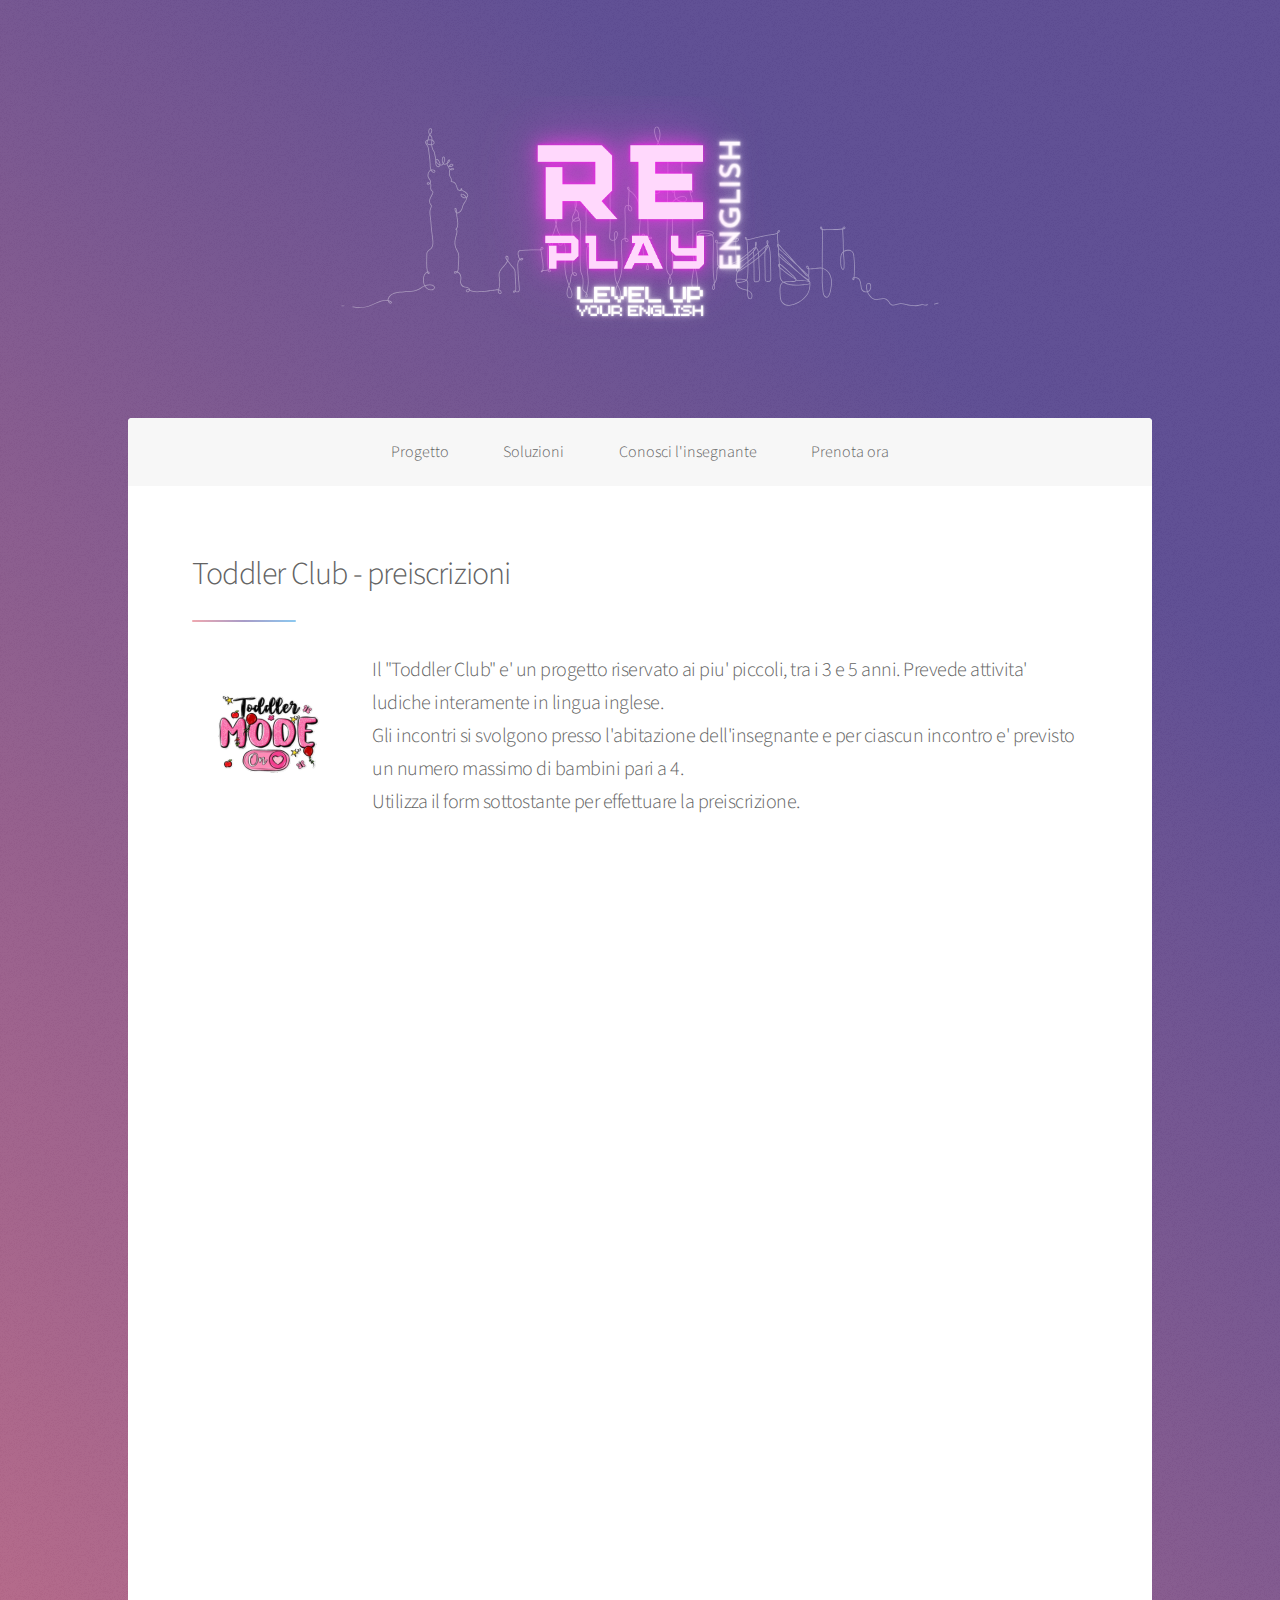
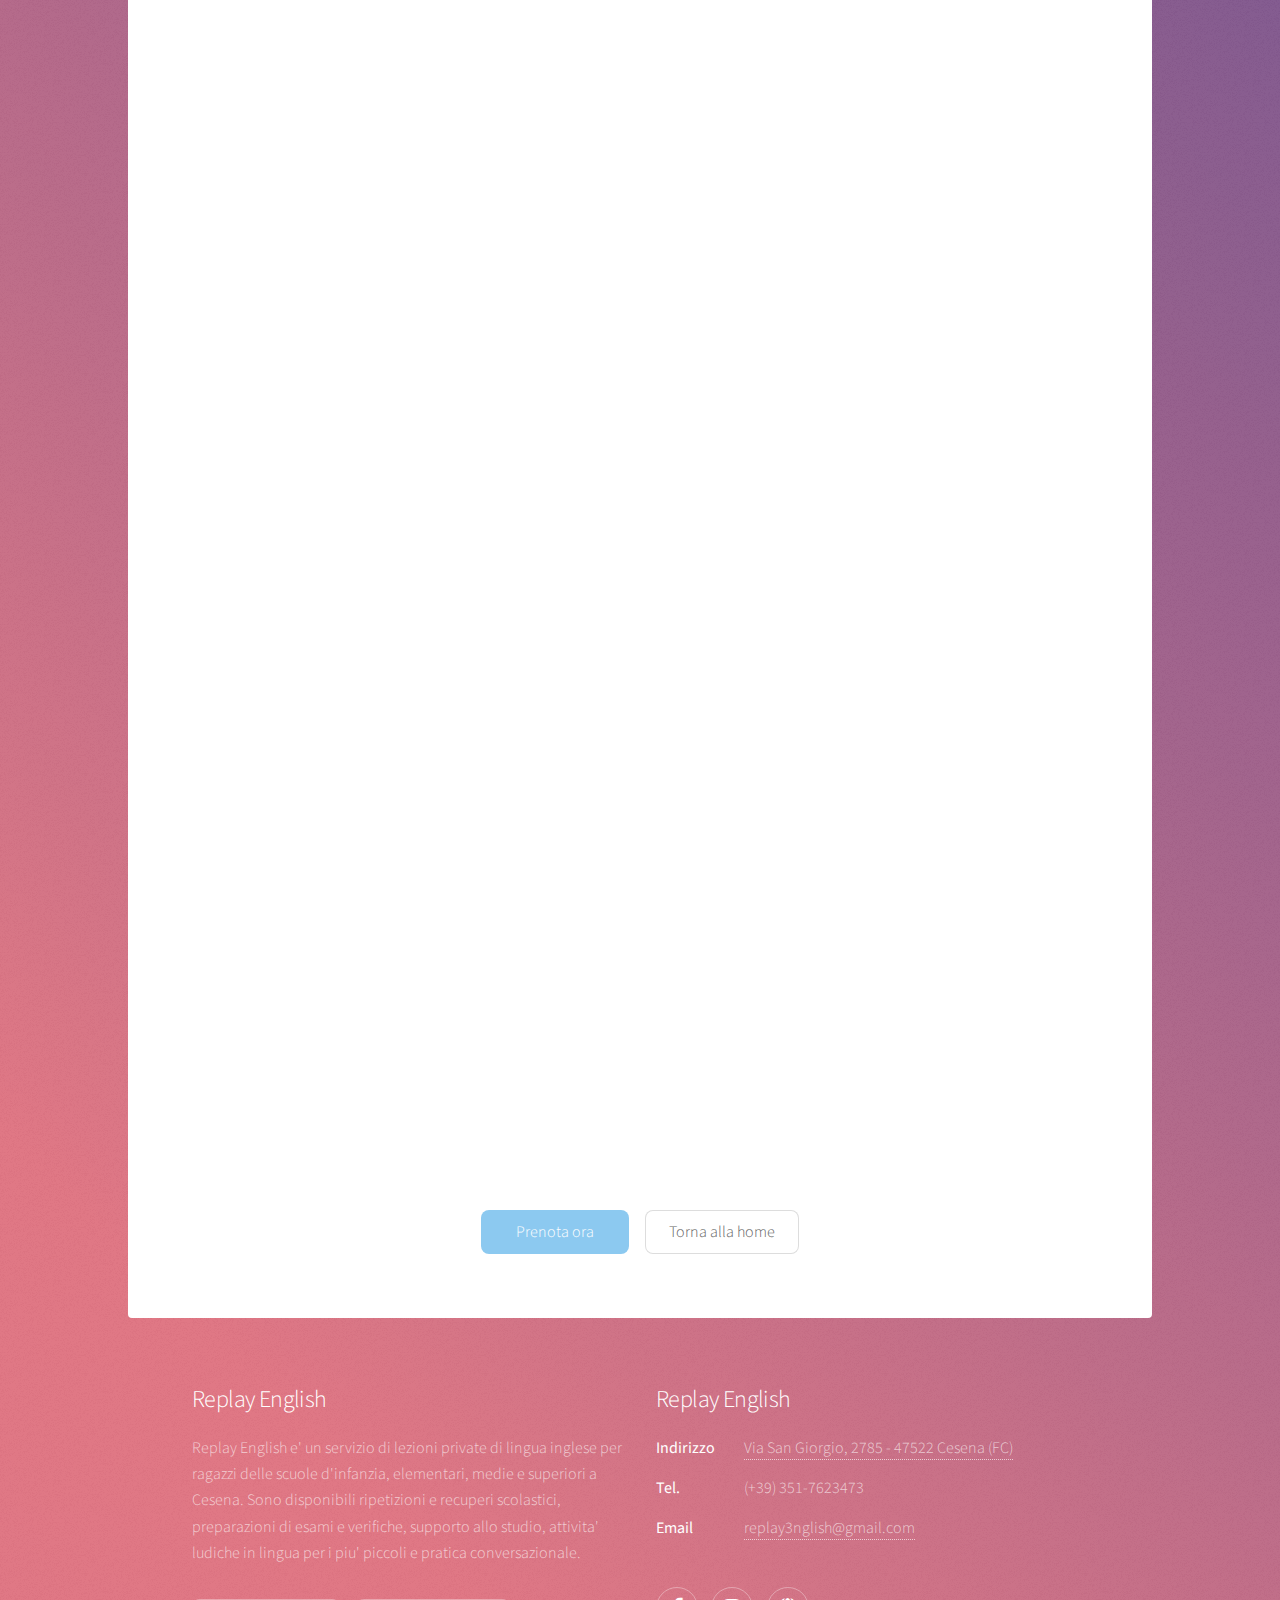
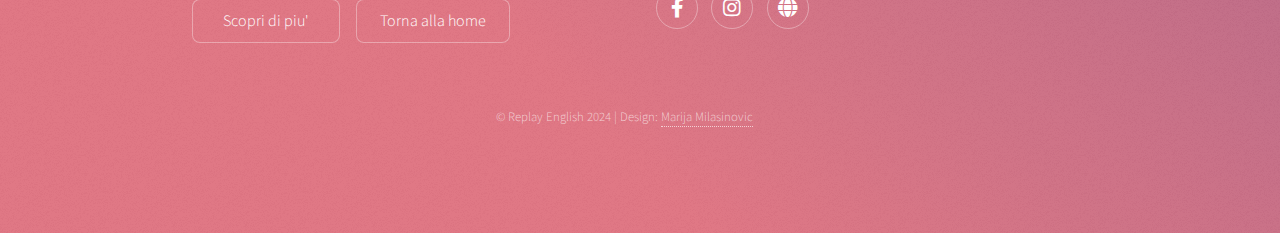
==== preiscrizionitoddler.html @ ccfefd9b "Create preiscrizionitoddler.html" ====
<!DOCTYPE HTML>
<html>
	<head>
		<title>ReplayEnglish - Preiscrizioni Toddler</title>
		<meta charset="utf-8" />
		<meta name="viewport" content="width=device-width, initial-scale=1, user-scalable=no" />
		<link rel="stylesheet" href="assets/css/main.css" />
		<noscript><link rel="stylesheet" href="assets/css/noscript.css" /></noscript>
	</head>
	<body class="is-preload">

		<!-- Wrapper -->
			<div id="wrapper">

				<!-- Header -->
				<header id="header" class="alt">
					<span class="logo"><a href="https://replayenglish.github.io/"><img src="images/logo.svg" alt="" /></a></span>
				</header>

				<!-- Nav -->
				<nav id="nav">
					<ul>
						<li><a href="index.html#home">Progetto</a></li>
						<li><a href="index.html#soluzioni">Soluzioni</a></li>
						<li><a href="index.html#informazioni">Conosci l'insegnante</a></li>
						<li><a href="index.html#prenotazioni">Prenota ora</a></li>
					</ul>
				</nav>

				<!-- Main -->
					<div id="main">

						<!-- Content -->
							<section id="content" class="main">
								<header class="major">
									<h2>Toddler Club - preiscrizioni</h2>
									<p>
										<span class="image left"><img src="images/toddler.png"></span>
										Il "Toddler Club" e' un progetto riservato ai piu' piccoli, tra i 3 e 5 anni. Prevede attivita' ludiche interamente in lingua inglese.<br>
										Gli incontri si svolgono presso l'abitazione dell'insegnante e per ciascun incontro e' previsto un numero massimo di bambini pari a 4.<br>
										Utilizza il form sottostante per effettuare la preiscrizione.
									</p>
									
									
									
									<iframe data-tally-src="https://tally.so/embed/waDD1q?alignLeft=1&hideTitle=1&transparentBackground=1&dynamicHeight=1" loading="lazy" width="100%" height="1894" frameborder="0" marginheight="0" marginwidth="0" title="Profilo studente"></iframe><script>var d=document,w="https://tally.so/widgets/embed.js",v=function(){"undefined"!=typeof Tally?Tally.loadEmbeds():d.querySelectorAll("iframe[data-tally-src]:not([src])").forEach((function(e){e.src=e.dataset.tallySrc}))};if("undefined"!=typeof Tally)v();else if(d.querySelector('script[src="'+w+'"]')==null){var s=d.createElement("script");s.src=w,s.onload=v,s.onerror=v,d.body.appendChild(s);}</script>
								</header>
								<footer class="major">
									<ul class="actions special">
									
										<li><a href="index.html#prenotazioni.html" class="button primary">Prenota ora</a></li>
										<li><a href="index.html#home" class="button">Torna alla home</a></li>
									</ul>
								</footer>	
							</section>

					</div>

				<!-- Footer -->
				<footer id="footer">
					<section>
						<h2>Replay English</h2>
						<p>Replay English e' un servizio di lezioni private di lingua inglese per ragazzi delle scuole d'infanzia, elementari, medie e superiori a Cesena.
								Sono disponibili ripetizioni e recuperi scolastici, preparazioni di esami e verifiche, supporto allo studio, attivita' ludiche in lingua per i piu' piccoli e pratica conversazionale.
							</p>
						<ul class="actions">
							<li><a href="index.html#home" class="button">Scopri di piu'</a></li>
							<li><a href="index.html#home" class="button">Torna alla home</a></li>
						</ul>
					</section>
					<section>
						<h2>Replay English</h2>
						<dl class="alt">
							<dt>Indirizzo</dt>
							<dd><a href="https://www.google.it/maps/place/Via+S.+Giorgio,+2785,+47522+San+Giorgio+FC/@44.1940428,12.2752603,17z/data=!3m1!4b1!4m6!3m5!1s0x132cb073330c1fb7:0xeb77a3c7a02a68ee!8m2!3d44.194039!4d12.2778352!16s%2Fg%2F11c5m42v3g?entry=ttu&g_ep=EgoyMDI0MTAwMi4xIKXMDSoASAFQAw%3D%3D"  target="_blank">Via San Giorgio, 2785 - 47522 Cesena (FC)</a></dd>
							<dt>Tel.</dt>
							<dd>(+39) 351-7623473</dd>
							<dt>Email</dt>
							<dd><a href="mailto:replay3nglish@gmail.com">replay3nglish@gmail.com</a></dd>
						</dl>
						<ul class="icons">
							<li><a href="https://www.facebook.com/replay3nglish/" class="icon brands fa-facebook-f alt" target="_blank"><span class="label">Facebook</span></a></li>
							<li><a href="https://www.instagram.com/replay3nglish/" class="icon brands fa-instagram alt" target="_blank"><span class="label">Instagram</span></a></li>
							<li><a href="https://replayenglish.github.io/" class="icon solid fa-globe alt"><span class="label" target="_blank">Website</span></a></li>
						</ul>
					</section>
					<p class="copyright">&copy; Replay English 2024 | Design: <a href="https://github.com/mmilasi" target="_blank">Marija Milasinovic</a></p>
				</footer>
			</div>

		<!-- Scripts -->
			<script src="assets/js/jquery.min.js"></script>
			<script src="assets/js/jquery.scrollex.min.js"></script>
			<script src="assets/js/jquery.scrolly.min.js"></script>
			<script src="assets/js/browser.min.js"></script>
			<script src="assets/js/breakpoints.min.js"></script>
			<script src="assets/js/util.js"></script>
			<script src="assets/js/main.js"></script>

	</body>
</html>
---- assets/css/main.css ----
@import url(fontawesome-all.min.css);
@import 'https://fonts.googleapis.com/css?family=Source+Sans+Pro:300,400';

html, body, div, span, applet, object,
iframe, h1, h2, h3, h4, h5, h6, p, blockquote,
pre, a, abbr, acronym, address, big, cite,
code, del, dfn, em, img, ins, kbd, q, s, samp,
small, strike, strong, sub, sup, tt, var, b,
u, i, center, dl, dt, dd, ol, ul, li, fieldset,
form, label, legend, table, caption, tbody,
tfoot, thead, tr, th, td, article, aside,
canvas, details, embed, figure, figcaption,
footer, header, hgroup, menu, nav, output, ruby,
section, summary, time, mark, audio, video {
	margin: 0;
	padding: 0;
	border: 0;
	font-size: 100%;
	font: inherit;
	vertical-align: baseline;}

article, aside, details, figcaption, figure,
footer, header, hgroup, menu, nav, section {
	display: block;}

body {
	line-height: 1;
}

ol, ul {
	list-style: none;
}

blockquote, q {
	quotes: none;
}

	blockquote:before, blockquote:after, q:before, q:after {
		content: '';
		content: none;
	}

table {
	border-collapse: collapse;
	border-spacing: 0;
}

body {
	-webkit-text-size-adjust: none;
}

mark {
	background-color: transparent;
	color: inherit;
}

input::-moz-focus-inner {
	border: 0;
	padding: 0;
}

input, select, textarea {
	-moz-appearance: none;
	-webkit-appearance: none;
	-ms-appearance: none;
	appearance: none;
}

/* Basic */

	@-ms-viewport {
		width: device-width;
	}

	body {
		-ms-overflow-style: scrollbar;
	}

	@media screen and (max-width: 480px) {

		html, body {
			min-width: 320px;
		}

	}

	html {
		box-sizing: border-box;
	}

	*, *:before, *:after {
		box-sizing: inherit;
	}

	body {
		background-color: #935d8c;
		background-image: url("images/overlay.png"), -moz-linear-gradient(45deg, #e37682 15%, #5f4d93 85%);
		background-image: url("images/overlay.png"), -webkit-linear-gradient(45deg, #e37682 15%, #5f4d93 85%);
		background-image: url("images/overlay.png"), -ms-linear-gradient(45deg, #e37682 15%, #5f4d93 85%);
		background-image: url("images/overlay.png"), linear-gradient(45deg, #e37682 15%, #5f4d93 85%);
	}

		body.is-preload *, body.is-preload *:before, body.is-preload *:after {
			-moz-animation: none !important;
			-webkit-animation: none !important;
			-ms-animation: none !important;
			animation: none !important;
			-moz-transition: none !important;
			-webkit-transition: none !important;
			-ms-transition: none !important;
			transition: none !important;
		}

/* Type */

	body {
		background-color: #935d8c;
		color: rgba(255, 255, 255, 0.65);
	}

	body, input, select, textarea {
		font-family: "Source Sans Pro", Helvetica, sans-serif;
		font-size: 17pt;
		font-weight: 300;
		line-height: 1.65;
	}

		@media screen and (max-width: 1680px) {

			body, input, select, textarea {
				font-size: 14pt;
			}

		}

		@media screen and (max-width: 1280px) {

			body, input, select, textarea {
				font-size: 12pt;
			}

		}

		@media screen and (max-width: 360px) {

			body, input, select, textarea {
				font-size: 11pt;
			}

		}

	a {
		-moz-transition: color 0.2s ease, border-bottom 0.2s ease;
		-webkit-transition: color 0.2s ease, border-bottom 0.2s ease;
		-ms-transition: color 0.2s ease, border-bottom 0.2s ease;
		transition: color 0.2s ease, border-bottom 0.2s ease;
		text-decoration: none;
		border-bottom: dotted 1px;
		color: inherit;
	}

		a:hover {
			border-bottom-color: transparent;
		}

	strong, b {
		font-weight: 400;
	}

	em, i {
		font-style: italic;
	}

	p {
		margin: 0 0 2em 0;
	}

		p.content {
			-moz-columns: 20em 2;
			-webkit-columns: 20em 2;
			-ms-columns: 20em 2;
			columns: 20em 2;
			-moz-column-gap: 2em;
			-webkit-column-gap: 2em;
			-ms-column-gap: 2em;
			column-gap: 2em;
			text-align: justify;
		}

	h1, h2, h3, h4, h5, h6 {
		font-weight: 300;
		line-height: 1.5;
		margin: 0 0 0.7em 0;
		letter-spacing: -0.025em;
	}

		h1 a, h2 a, h3 a, h4 a, h5 a, h6 a {
			color: inherit;
			text-decoration: none;
		}

	h1 {
		font-size: 2.5em;
		line-height: 1.2;
	}

	h2 {
		font-size: 1.5em;
	}

	h3 {
		font-size: 1.25em;
	}

	h4 {
		font-size: 1.1em;
	}

	h5 {
		font-size: 0.9em;
	}

	h6 {
		font-size: 0.7em;
	}

	@media screen and (max-width: 736px) {

		h1 {
			font-size: 2em;
		}

	}

	sub {
		font-size: 0.8em;
		position: relative;
		top: 0.5em;
	}

	sup {
		font-size: 0.8em;
		position: relative;
		top: -0.5em;
	}

	blockquote {
		border-left: solid 4px;
		font-style: italic;
		margin: 0 0 2em 0;
		padding: 0.5em 0 0.5em 2em;
	}

	code {
		border-radius: 8px;
		border: solid 1px;
		font-family: "Courier New", monospace;
		font-size: 0.9em;
		margin: 0 0.25em;
		padding: 0.25em 0.65em;
	}

	pre {
		-webkit-overflow-scrolling: touch;
		font-family: "Courier New", monospace;
		font-size: 0.9em;
		margin: 0 0 2em 0;
	}

		pre code {
			display: block;
			line-height: 1.75;
			padding: 1em 1.5em;
			overflow-x: auto;
		}

	hr {
		border: 0;
		border-bottom: solid 1px;
		margin: 2em 0;
	}

		hr.major {
			margin: 3em 0;
		}

	.align-left {
		text-align: left;
	}

	.align-center {
		text-align: center;
	}

	.align-right {
		text-align: right;
	}

	input, select, textarea {
		color: #ffffff;
	}

	a:hover {
		color: #ffffff;
	}

	strong, b {
		color: #ffffff;
	}

	h1, h2, h3, h4, h5, h6 {
		color: #ffffff;
	}

	blockquote {
		border-left-color: rgba(255, 255, 255, 0.35);
	}

	code {
		background: rgba(255, 255, 255, 0.075);
		border-color: rgba(255, 255, 255, 0.35);
	}

	hr {
		border-bottom-color: rgba(255, 255, 255, 0.35);
	}

/* Row */

	.row {
		display: flex;
		flex-wrap: wrap;
		box-sizing: border-box;
		align-items: stretch;
	}

		.row > * {
			box-sizing: border-box;
		}

		.row.gtr-uniform > * > :last-child {
			margin-bottom: 0;
		}

		.row.aln-left {
			justify-content: flex-start;
		}

		.row.aln-center {
			justify-content: center;
		}

		.row.aln-right {
			justify-content: flex-end;
		}

		.row.aln-top {
			align-items: flex-start;
		}

		.row.aln-middle {
			align-items: center;
		}

		.row.aln-bottom {
			align-items: flex-end;
		}

		.row > .imp {
			order: -1;
		}

		.row > .col-1 {
			width: 8.33333%;
		}

		.row > .off-1 {
			margin-left: 8.33333%;
		}

		.row > .col-2 {
			width: 16.66667%;
		}

		.row > .off-2 {
			margin-left: 16.66667%;
		}

		.row > .col-3 {
			width: 25%;
		}

		.row > .off-3 {
			margin-left: 25%;
		}

		.row > .col-4 {
			width: 33.33333%;
		}

		.row > .off-4 {
			margin-left: 33.33333%;
		}

		.row > .col-5 {
			width: 41.66667%;
		}

		.row > .off-5 {
			margin-left: 41.66667%;
		}

		.row > .col-6 {
			width: 50%;
		}

		.row > .off-6 {
			margin-left: 50%;
		}

		.row > .col-7 {
			width: 58.33333%;
		}

		.row > .off-7 {
			margin-left: 58.33333%;
		}

		.row > .col-8 {
			width: 66.66667%;
		}

		.row > .off-8 {
			margin-left: 66.66667%;
		}

		.row > .col-9 {
			width: 75%;
		}

		.row > .off-9 {
			margin-left: 75%;
		}

		.row > .col-10 {
			width: 83.33333%;
		}

		.row > .off-10 {
			margin-left: 83.33333%;
		}

		.row > .col-11 {
			width: 91.66667%;
		}

		.row > .off-11 {
			margin-left: 91.66667%;
		}

		.row > .col-12 {
			width: 100%;
		}

		.row > .off-12 {
			margin-left: 100%;
		}

		.row.gtr-0 {
			margin-top: 0;
			margin-left: 0em;
		}

			.row.gtr-0 > * {
				padding: 0 0 0 0em;
			}

			.row.gtr-0.gtr-uniform {
				margin-top: 0em;
			}

				.row.gtr-0.gtr-uniform > * {
					padding-top: 0em;
				}

		.row.gtr-25 {
			margin-top: 0;
			margin-left: -0.375em;
		}

			.row.gtr-25 > * {
				padding: 0 0 0 0.375em;
			}

			.row.gtr-25.gtr-uniform {
				margin-top: -0.375em;
			}

				.row.gtr-25.gtr-uniform > * {
					padding-top: 0.375em;
				}

		.row.gtr-50 {
			margin-top: 0;
			margin-left: -0.75em;
		}

			.row.gtr-50 > * {
				padding: 0 0 0 0.75em;
			}

			.row.gtr-50.gtr-uniform {
				margin-top: -0.75em;
			}

				.row.gtr-50.gtr-uniform > * {
					padding-top: 0.75em;
				}

		.row {
			margin-top: 0;
			margin-left: -1.5em;
		}

			.row > * {
				padding: 0 0 0 1.5em;
			}

			.row.gtr-uniform {
				margin-top: -1.5em;
			}

				.row.gtr-uniform > * {
					padding-top: 1.5em;
				}

		.row.gtr-150 {
			margin-top: 0;
			margin-left: -2.25em;
		}

			.row.gtr-150 > * {
				padding: 0 0 0 2.25em;
			}

			.row.gtr-150.gtr-uniform {
				margin-top: -2.25em;
			}

				.row.gtr-150.gtr-uniform > * {
					padding-top: 2.25em;
				}

		.row.gtr-200 {
			margin-top: 0;
			margin-left: -3em;
		}

			.row.gtr-200 > * {
				padding: 0 0 0 3em;
			}

			.row.gtr-200.gtr-uniform {
				margin-top: -3em;
			}

				.row.gtr-200.gtr-uniform > * {
					padding-top: 3em;
				}

		@media screen and (max-width: 1680px) {

			.row {
				display: flex;
				flex-wrap: wrap;
				box-sizing: border-box;
				align-items: stretch;
			}

				.row > * {
					box-sizing: border-box;
				}

				.row.gtr-uniform > * > :last-child {
					margin-bottom: 0;
				}

				.row.aln-left {
					justify-content: flex-start;
				}

				.row.aln-center {
					justify-content: center;
				}

				.row.aln-right {
					justify-content: flex-end;
				}

				.row.aln-top {
					align-items: flex-start;
				}

				.row.aln-middle {
					align-items: center;
				}

				.row.aln-bottom {
					align-items: flex-end;
				}

				.row > .imp-xlarge {
					order: -1;
				}

				.row > .col-1-xlarge {
					width: 8.33333%;
				}

				.row > .off-1-xlarge {
					margin-left: 8.33333%;
				}

				.row > .col-2-xlarge {
					width: 16.66667%;
				}

				.row > .off-2-xlarge {
					margin-left: 16.66667%;
				}

				.row > .col-3-xlarge {
					width: 25%;
				}

				.row > .off-3-xlarge {
					margin-left: 25%;
				}

				.row > .col-4-xlarge {
					width: 33.33333%;
				}

				.row > .off-4-xlarge {
					margin-left: 33.33333%;
				}

				.row > .col-5-xlarge {
					width: 41.66667%;
				}

				.row > .off-5-xlarge {
					margin-left: 41.66667%;
				}

				.row > .col-6-xlarge {
					width: 50%;
				}

				.row > .off-6-xlarge {
					margin-left: 50%;
				}

				.row > .col-7-xlarge {
					width: 58.33333%;
				}

				.row > .off-7-xlarge {
					margin-left: 58.33333%;
				}

				.row > .col-8-xlarge {
					width: 66.66667%;
				}

				.row > .off-8-xlarge {
					margin-left: 66.66667%;
				}

				.row > .col-9-xlarge {
					width: 75%;
				}

				.row > .off-9-xlarge {
					margin-left: 75%;
				}

				.row > .col-10-xlarge {
					width: 83.33333%;
				}

				.row > .off-10-xlarge {
					margin-left: 83.33333%;
				}

				.row > .col-11-xlarge {
					width: 91.66667%;
				}

				.row > .off-11-xlarge {
					margin-left: 91.66667%;
				}

				.row > .col-12-xlarge {
					width: 100%;
				}

				.row > .off-12-xlarge {
					margin-left: 100%;
				}

				.row.gtr-0 {
					margin-top: 0;
					margin-left: 0em;
				}

					.row.gtr-0 > * {
						padding: 0 0 0 0em;
					}

					.row.gtr-0.gtr-uniform {
						margin-top: 0em;
					}

						.row.gtr-0.gtr-uniform > * {
							padding-top: 0em;
						}

				.row.gtr-25 {
					margin-top: 0;
					margin-left: -0.375em;
				}

					.row.gtr-25 > * {
						padding: 0 0 0 0.375em;
					}

					.row.gtr-25.gtr-uniform {
						margin-top: -0.375em;
					}

						.row.gtr-25.gtr-uniform > * {
							padding-top: 0.375em;
						}

				.row.gtr-50 {
					margin-top: 0;
					margin-left: -0.75em;
				}

					.row.gtr-50 > * {
						padding: 0 0 0 0.75em;
					}

					.row.gtr-50.gtr-uniform {
						margin-top: -0.75em;
					}

						.row.gtr-50.gtr-uniform > * {
							padding-top: 0.75em;
						}

				.row {
					margin-top: 0;
					margin-left: -1.5em;
				}

					.row > * {
						padding: 0 0 0 1.5em;
					}

					.row.gtr-uniform {
						margin-top: -1.5em;
					}

						.row.gtr-uniform > * {
							padding-top: 1.5em;
						}

				.row.gtr-150 {
					margin-top: 0;
					margin-left: -2.25em;
				}

					.row.gtr-150 > * {
						padding: 0 0 0 2.25em;
					}

					.row.gtr-150.gtr-uniform {
						margin-top: -2.25em;
					}

						.row.gtr-150.gtr-uniform > * {
							padding-top: 2.25em;
						}

				.row.gtr-200 {
					margin-top: 0;
					margin-left: -3em;
				}

					.row.gtr-200 > * {
						padding: 0 0 0 3em;
					}

					.row.gtr-200.gtr-uniform {
						margin-top: -3em;
					}

						.row.gtr-200.gtr-uniform > * {
							padding-top: 3em;
						}

		}

		@media screen and (max-width: 1280px) {

			.row {
				display: flex;
				flex-wrap: wrap;
				box-sizing: border-box;
				align-items: stretch;
			}

				.row > * {
					box-sizing: border-box;
				}

				.row.gtr-uniform > * > :last-child {
					margin-bottom: 0;
				}

				.row.aln-left {
					justify-content: flex-start;
				}

				.row.aln-center {
					justify-content: center;
				}

				.row.aln-right {
					justify-content: flex-end;
				}

				.row.aln-top {
					align-items: flex-start;
				}

				.row.aln-middle {
					align-items: center;
				}

				.row.aln-bottom {
					align-items: flex-end;
				}

				.row > .imp-large {
					order: -1;
				}

				.row > .col-1-large {
					width: 8.33333%;
				}

				.row > .off-1-large {
					margin-left: 8.33333%;
				}

				.row > .col-2-large {
					width: 16.66667%;
				}

				.row > .off-2-large {
					margin-left: 16.66667%;
				}

				.row > .col-3-large {
					width: 25%;
				}

				.row > .off-3-large {
					margin-left: 25%;
				}

				.row > .col-4-large {
					width: 33.33333%;
				}

				.row > .off-4-large {
					margin-left: 33.33333%;
				}

				.row > .col-5-large {
					width: 41.66667%;
				}

				.row > .off-5-large {
					margin-left: 41.66667%;
				}

				.row > .col-6-large {
					width: 50%;
				}

				.row > .off-6-large {
					margin-left: 50%;
				}

				.row > .col-7-large {
					width: 58.33333%;
				}

				.row > .off-7-large {
					margin-left: 58.33333%;
				}

				.row > .col-8-large {
					width: 66.66667%;
				}

				.row > .off-8-large {
					margin-left: 66.66667%;
				}

				.row > .col-9-large {
					width: 75%;
				}

				.row > .off-9-large {
					margin-left: 75%;
				}

				.row > .col-10-large {
					width: 83.33333%;
				}

				.row > .off-10-large {
					margin-left: 83.33333%;
				}

				.row > .col-11-large {
					width: 91.66667%;
				}

				.row > .off-11-large {
					margin-left: 91.66667%;
				}

				.row > .col-12-large {
					width: 100%;
				}

				.row > .off-12-large {
					margin-left: 100%;
				}

				.row.gtr-0 {
					margin-top: 0;
					margin-left: 0em;
				}

					.row.gtr-0 > * {
						padding: 0 0 0 0em;
					}

					.row.gtr-0.gtr-uniform {
						margin-top: 0em;
					}

						.row.gtr-0.gtr-uniform > * {
							padding-top: 0em;
						}

				.row.gtr-25 {
					margin-top: 0;
					margin-left: -0.375em;
				}

					.row.gtr-25 > * {
						padding: 0 0 0 0.375em;
					}

					.row.gtr-25.gtr-uniform {
						margin-top: -0.375em;
					}

						.row.gtr-25.gtr-uniform > * {
							padding-top: 0.375em;
						}

				.row.gtr-50 {
					margin-top: 0;
					margin-left: -0.75em;
				}

					.row.gtr-50 > * {
						padding: 0 0 0 0.75em;
					}

					.row.gtr-50.gtr-uniform {
						margin-top: -0.75em;
					}

						.row.gtr-50.gtr-uniform > * {
							padding-top: 0.75em;
						}

				.row {
					margin-top: 0;
					margin-left: -1.5em;
				}

					.row > * {
						padding: 0 0 0 1.5em;
					}

					.row.gtr-uniform {
						margin-top: -1.5em;
					}

						.row.gtr-uniform > * {
							padding-top: 1.5em;
						}

				.row.gtr-150 {
					margin-top: 0;
					margin-left: -2.25em;
				}

					.row.gtr-150 > * {
						padding: 0 0 0 2.25em;
					}

					.row.gtr-150.gtr-uniform {
						margin-top: -2.25em;
					}

						.row.gtr-150.gtr-uniform > * {
							padding-top: 2.25em;
						}

				.row.gtr-200 {
					margin-top: 0;
					margin-left: -3em;
				}

					.row.gtr-200 > * {
						padding: 0 0 0 3em;
					}

					.row.gtr-200.gtr-uniform {
						margin-top: -3em;
					}

						.row.gtr-200.gtr-uniform > * {
							padding-top: 3em;
						}

		}

		@media screen and (max-width: 980px) {

			.row {
				display: flex;
				flex-wrap: wrap;
				box-sizing: border-box;
				align-items: stretch;
			}

				.row > * {
					box-sizing: border-box;
				}

				.row.gtr-uniform > * > :last-child {
					margin-bottom: 0;
				}

				.row.aln-left {
					justify-content: flex-start;
				}

				.row.aln-center {
					justify-content: center;
				}

				.row.aln-right {
					justify-content: flex-end;
				}

				.row.aln-top {
					align-items: flex-start;
				}

				.row.aln-middle {
					align-items: center;
				}

				.row.aln-bottom {
					align-items: flex-end;
				}

				.row > .imp-medium {
					order: -1;
				}

				.row > .col-1-medium {
					width: 8.33333%;
				}

				.row > .off-1-medium {
					margin-left: 8.33333%;
				}

				.row > .col-2-medium {
					width: 16.66667%;
				}

				.row > .off-2-medium {
					margin-left: 16.66667%;
				}

				.row > .col-3-medium {
					width: 25%;
				}

				.row > .off-3-medium {
					margin-left: 25%;
				}

				.row > .col-4-medium {
					width: 33.33333%;
				}

				.row > .off-4-medium {
					margin-left: 33.33333%;
				}

				.row > .col-5-medium {
					width: 41.66667%;
				}

				.row > .off-5-medium {
					margin-left: 41.66667%;
				}

				.row > .col-6-medium {
					width: 50%;
				}

				.row > .off-6-medium {
					margin-left: 50%;
				}

				.row > .col-7-medium {
					width: 58.33333%;
				}

				.row > .off-7-medium {
					margin-left: 58.33333%;
				}

				.row > .col-8-medium {
					width: 66.66667%;
				}

				.row > .off-8-medium {
					margin-left: 66.66667%;
				}

				.row > .col-9-medium {
					width: 75%;
				}

				.row > .off-9-medium {
					margin-left: 75%;
				}

				.row > .col-10-medium {
					width: 83.33333%;
				}

				.row > .off-10-medium {
					margin-left: 83.33333%;
				}

				.row > .col-11-medium {
					width: 91.66667%;
				}

				.row > .off-11-medium {
					margin-left: 91.66667%;
				}

				.row > .col-12-medium {
					width: 100%;
				}

				.row > .off-12-medium {
					margin-left: 100%;
				}

				.row.gtr-0 {
					margin-top: 0;
					margin-left: 0em;
				}

					.row.gtr-0 > * {
						padding: 0 0 0 0em;
					}

					.row.gtr-0.gtr-uniform {
						margin-top: 0em;
					}

						.row.gtr-0.gtr-uniform > * {
							padding-top: 0em;
						}

				.row.gtr-25 {
					margin-top: 0;
					margin-left: -0.375em;
				}

					.row.gtr-25 > * {
						padding: 0 0 0 0.375em;
					}

					.row.gtr-25.gtr-uniform {
						margin-top: -0.375em;
					}

						.row.gtr-25.gtr-uniform > * {
							padding-top: 0.375em;
						}

				.row.gtr-50 {
					margin-top: 0;
					margin-left: -0.75em;
				}

					.row.gtr-50 > * {
						padding: 0 0 0 0.75em;
					}

					.row.gtr-50.gtr-uniform {
						margin-top: -0.75em;
					}

						.row.gtr-50.gtr-uniform > * {
							padding-top: 0.75em;
						}

				.row {
					margin-top: 0;
					margin-left: -1.5em;
				}

					.row > * {
						padding: 0 0 0 1.5em;
					}

					.row.gtr-uniform {
						margin-top: -1.5em;
					}

						.row.gtr-uniform > * {
							padding-top: 1.5em;
						}

				.row.gtr-150 {
					margin-top: 0;
					margin-left: -2.25em;
				}

					.row.gtr-150 > * {
						padding: 0 0 0 2.25em;
					}

					.row.gtr-150.gtr-uniform {
						margin-top: -2.25em;
					}

						.row.gtr-150.gtr-uniform > * {
							padding-top: 2.25em;
						}

				.row.gtr-200 {
					margin-top: 0;
					margin-left: -3em;
				}

					.row.gtr-200 > * {
						padding: 0 0 0 3em;
					}

					.row.gtr-200.gtr-uniform {
						margin-top: -3em;
					}

						.row.gtr-200.gtr-uniform > * {
							padding-top: 3em;
						}

		}

		@media screen and (max-width: 736px) {

			.row {
				display: flex;
				flex-wrap: wrap;
				box-sizing: border-box;
				align-items: stretch;
			}

				.row > * {
					box-sizing: border-box;
				}

				.row.gtr-uniform > * > :last-child {
					margin-bottom: 0;
				}

				.row.aln-left {
					justify-content: flex-start;
				}

				.row.aln-center {
					justify-content: center;
				}

				.row.aln-right {
					justify-content: flex-end;
				}

				.row.aln-top {
					align-items: flex-start;
				}

				.row.aln-middle {
					align-items: center;
				}

				.row.aln-bottom {
					align-items: flex-end;
				}

				.row > .imp-small {
					order: -1;
				}

				.row > .col-1-small {
					width: 8.33333%;
				}

				.row > .off-1-small {
					margin-left: 8.33333%;
				}

				.row > .col-2-small {
					width: 16.66667%;
				}

				.row > .off-2-small {
					margin-left: 16.66667%;
				}

				.row > .col-3-small {
					width: 25%;
				}

				.row > .off-3-small {
					margin-left: 25%;
				}

				.row > .col-4-small {
					width: 33.33333%;
				}

				.row > .off-4-small {
					margin-left: 33.33333%;
				}

				.row > .col-5-small {
					width: 41.66667%;
				}

				.row > .off-5-small {
					margin-left: 41.66667%;
				}

				.row > .col-6-small {
					width: 50%;
				}

				.row > .off-6-small {
					margin-left: 50%;
				}

				.row > .col-7-small {
					width: 58.33333%;
				}

				.row > .off-7-small {
					margin-left: 58.33333%;
				}

				.row > .col-8-small {
					width: 66.66667%;
				}

				.row > .off-8-small {
					margin-left: 66.66667%;
				}

				.row > .col-9-small {
					width: 75%;
				}

				.row > .off-9-small {
					margin-left: 75%;
				}

				.row > .col-10-small {
					width: 83.33333%;
				}

				.row > .off-10-small {
					margin-left: 83.33333%;
				}

				.row > .col-11-small {
					width: 91.66667%;
				}

				.row > .off-11-small {
					margin-left: 91.66667%;
				}

				.row > .col-12-small {
					width: 100%;
				}

				.row > .off-12-small {
					margin-left: 100%;
				}

				.row.gtr-0 {
					margin-top: 0;
					margin-left: 0em;
				}

					.row.gtr-0 > * {
						padding: 0 0 0 0em;
					}

					.row.gtr-0.gtr-uniform {
						margin-top: 0em;
					}

						.row.gtr-0.gtr-uniform > * {
							padding-top: 0em;
						}

				.row.gtr-25 {
					margin-top: 0;
					margin-left: -0.25em;
				}

					.row.gtr-25 > * {
						padding: 0 0 0 0.25em;
					}

					.row.gtr-25.gtr-uniform {
						margin-top: -0.25em;
					}

						.row.gtr-25.gtr-uniform > * {
							padding-top: 0.25em;
						}

				.row.gtr-50 {
					margin-top: 0;
					margin-left: -0.5em;
				}

					.row.gtr-50 > * {
						padding: 0 0 0 0.5em;
					}

					.row.gtr-50.gtr-uniform {
						margin-top: -0.5em;
					}

						.row.gtr-50.gtr-uniform > * {
							padding-top: 0.5em;
						}

				.row {
					margin-top: 0;
					margin-left: -1em;
				}

					.row > * {
						padding: 0 0 0 1em;
					}

					.row.gtr-uniform {
						margin-top: -1em;
					}

						.row.gtr-uniform > * {
							padding-top: 1em;
						}

				.row.gtr-150 {
					margin-top: 0;
					margin-left: -1.5em;
				}

					.row.gtr-150 > * {
						padding: 0 0 0 1.5em;
					}

					.row.gtr-150.gtr-uniform {
						margin-top: -1.5em;
					}

						.row.gtr-150.gtr-uniform > * {
							padding-top: 1.5em;
						}

				.row.gtr-200 {
					margin-top: 0;
					margin-left: -2em;
				}

					.row.gtr-200 > * {
						padding: 0 0 0 2em;
					}

					.row.gtr-200.gtr-uniform {
						margin-top: -2em;
					}

						.row.gtr-200.gtr-uniform > * {
							padding-top: 2em;
						}

		}

		@media screen and (max-width: 480px) {

			.row {
				display: flex;
				flex-wrap: wrap;
				box-sizing: border-box;
				align-items: stretch;
			}

				.row > * {
					box-sizing: border-box;
				}

				.row.gtr-uniform > * > :last-child {
					margin-bottom: 0;
				}

				.row.aln-left {
					justify-content: flex-start;
				}

				.row.aln-center {
					justify-content: center;
				}

				.row.aln-right {
					justify-content: flex-end;
				}

				.row.aln-top {
					align-items: flex-start;
				}

				.row.aln-middle {
					align-items: center;
				}

				.row.aln-bottom {
					align-items: flex-end;
				}

				.row > .imp-xsmall {
					order: -1;
				}

				.row > .col-1-xsmall {
					width: 8.33333%;
				}

				.row > .off-1-xsmall {
					margin-left: 8.33333%;
				}

				.row > .col-2-xsmall {
					width: 16.66667%;
				}

				.row > .off-2-xsmall {
					margin-left: 16.66667%;
				}

				.row > .col-3-xsmall {
					width: 25%;
				}

				.row > .off-3-xsmall {
					margin-left: 25%;
				}

				.row > .col-4-xsmall {
					width: 33.33333%;
				}

				.row > .off-4-xsmall {
					margin-left: 33.33333%;
				}

				.row > .col-5-xsmall {
					width: 41.66667%;
				}

				.row > .off-5-xsmall {
					margin-left: 41.66667%;
				}

				.row > .col-6-xsmall {
					width: 50%;
				}

				.row > .off-6-xsmall {
					margin-left: 50%;
				}

				.row > .col-7-xsmall {
					width: 58.33333%;
				}

				.row > .off-7-xsmall {
					margin-left: 58.33333%;
				}

				.row > .col-8-xsmall {
					width: 66.66667%;
				}

				.row > .off-8-xsmall {
					margin-left: 66.66667%;
				}

				.row > .col-9-xsmall {
					width: 75%;
				}

				.row > .off-9-xsmall {
					margin-left: 75%;
				}

				.row > .col-10-xsmall {
					width: 83.33333%;
				}

				.row > .off-10-xsmall {
					margin-left: 83.33333%;
				}

				.row > .col-11-xsmall {
					width: 91.66667%;
				}

				.row > .off-11-xsmall {
					margin-left: 91.66667%;
				}

				.row > .col-12-xsmall {
					width: 100%;
				}

				.row > .off-12-xsmall {
					margin-left: 100%;
				}

				.row.gtr-0 {
					margin-top: 0;
					margin-left: 0em;
				}

					.row.gtr-0 > * {
						padding: 0 0 0 0em;
					}

					.row.gtr-0.gtr-uniform {
						margin-top: 0em;
					}

						.row.gtr-0.gtr-uniform > * {
							padding-top: 0em;
						}

				.row.gtr-25 {
					margin-top: 0;
					margin-left: -0.3125em;
				}

					.row.gtr-25 > * {
						padding: 0 0 0 0.3125em;
					}

					.row.gtr-25.gtr-uniform {
						margin-top: -0.3125em;
					}

						.row.gtr-25.gtr-uniform > * {
							padding-top: 0.3125em;
						}

				.row.gtr-50 {
					margin-top: 0;
					margin-left: -0.625em;
				}

					.row.gtr-50 > * {
						padding: 0 0 0 0.625em;
					}

					.row.gtr-50.gtr-uniform {
						margin-top: -0.625em;
					}

						.row.gtr-50.gtr-uniform > * {
							padding-top: 0.625em;
						}

				.row {
					margin-top: 0;
					margin-left: -1.25em;
				}

					.row > * {
						padding: 0 0 0 1.25em;
					}

					.row.gtr-uniform {
						margin-top: -1.25em;
					}

						.row.gtr-uniform > * {
							padding-top: 1.25em;
						}

				.row.gtr-150 {
					margin-top: 0;
					margin-left: -1.875em;
				}

					.row.gtr-150 > * {
						padding: 0 0 0 1.875em;
					}

					.row.gtr-150.gtr-uniform {
						margin-top: -1.875em;
					}

						.row.gtr-150.gtr-uniform > * {
							padding-top: 1.875em;
						}

				.row.gtr-200 {
					margin-top: 0;
					margin-left: -2.5em;
				}

					.row.gtr-200 > * {
						padding: 0 0 0 2.5em;
					}

					.row.gtr-200.gtr-uniform {
						margin-top: -2.5em;
					}

						.row.gtr-200.gtr-uniform > * {
							padding-top: 2.5em;
						}

		}

/* Box */

	.box {
		border-radius: 8px;
		border: solid;
		margin-bottom: 2em;
		padding: 1.5em;
	}

		.box > :last-child,
		.box > :last-child > :last-child,
		.box > :last-child > :last-child > :last-child {
			margin-bottom: 0;
		}

		.box.alt {
			border: 0;
			border-radius: 0;
			padding: 0;
		}

	.box {
		border-color: rgba(255, 255, 255, 0.35);
	}

/* Button */

	input[type="submit"],
	input[type="reset"],
	input[type="button"],
	button,
	.button {
		-moz-appearance: none;
		-webkit-appearance: none;
		-ms-appearance: none;
		appearance: none;
		-moz-transition: background-color 0.2s ease-in-out, color 0.2s ease-in-out;
		-webkit-transition: background-color 0.2s ease-in-out, color 0.2s ease-in-out;
		-ms-transition: background-color 0.2s ease-in-out, color 0.2s ease-in-out;
		transition: background-color 0.2s ease-in-out, color 0.2s ease-in-out;
		border-radius: 8px;
		border: 0;
		cursor: pointer;
		display: inline-block;
		font-weight: 300;
		height: 2.75em;
		line-height: 2.75em;
		min-width: 9.25em;
		padding: 0 1.5em;
		text-align: center;
		text-decoration: none;
		white-space: nowrap;
	}

		input[type="submit"].icon,
		input[type="reset"].icon,
		input[type="button"].icon,
		button.icon,
		.button.icon {
			padding-left: 1.35em;
		}

			input[type="submit"].icon:before,
			input[type="reset"].icon:before,
			input[type="button"].icon:before,
			button.icon:before,
			.button.icon:before {
				margin-right: 0.5em;
			}

		input[type="submit"].fit,
		input[type="reset"].fit,
		input[type="button"].fit,
		button.fit,
		.button.fit {
			width: 100%;
		}

		input[type="submit"].small,
		input[type="reset"].small,
		input[type="button"].small,
		button.small,
		.button.small {
			font-size: 0.8em;
		}

		input[type="submit"].large,
		input[type="reset"].large,
		input[type="button"].large,
		button.large,
		.button.large {
			font-size: 1.35em;
		}

		input[type="submit"].disabled, input[type="submit"]:disabled,
		input[type="reset"].disabled,
		input[type="reset"]:disabled,
		input[type="button"].disabled,
		input[type="button"]:disabled,
		button.disabled,
		button:disabled,
		.button.disabled,
		.button:disabled {
			pointer-events: none;
			opacity: 0.25;
		}

		@media screen and (max-width: 736px) {

			input[type="submit"],
			input[type="reset"],
			input[type="button"],
			button,
			.button {
				min-width: 0;
			}

		}

	input[type="submit"],
	input[type="reset"],
	input[type="button"],
	button,
	.button {
		background-color: transparent;
		box-shadow: inset 0 0 0 1px rgba(255, 255, 255, 0.35);
		color: #ffffff !important;
	}

		input[type="submit"]:hover,
		input[type="reset"]:hover,
		input[type="button"]:hover,
		button:hover,
		.button:hover {
			background-color: rgba(255, 255, 255, 0.075);
		}

		input[type="submit"]:active,
		input[type="reset"]:active,
		input[type="button"]:active,
		button:active,
		.button:active {
			background-color: rgba(255, 255, 255, 0.2);
		}

		input[type="submit"].icon:before,
		input[type="reset"].icon:before,
		input[type="button"].icon:before,
		button.icon:before,
		.button.icon:before {
			color: rgba(255, 255, 255, 0.5);
		}

		input[type="submit"].primary,
		input[type="reset"].primary,
		input[type="button"].primary,
		button.primary,
		.button.primary {
			background-color: #8cc9f0;
			color: #ffffff !important;
			box-shadow: none;
		}

			input[type="submit"].primary:hover,
			input[type="reset"].primary:hover,
			input[type="button"].primary:hover,
			button.primary:hover,
			.button.primary:hover {
				background-color: #9acff2;
			}

			input[type="submit"].primary:active,
			input[type="reset"].primary:active,
			input[type="button"].primary:active,
			button.primary:active,
			.button.primary:active {
				background-color: #7ec3ee;
			}

			input[type="submit"].primary.icon:before,
			input[type="reset"].primary.icon:before,
			input[type="button"].primary.icon:before,
			button.primary.icon:before,
			.button.primary.icon:before {
				color: #ffffff !important;
			}

/* Form */

	form {
		margin: 0 0 2em 0;
	}

	label {
		display: block;
		font-size: 0.9em;
		font-weight: 400;
		margin: 0 0 1em 0;
	}

	input[type="text"],
	input[type="password"],
	input[type="email"],
	select,
	textarea {
		-moz-appearance: none;
		-webkit-appearance: none;
		-ms-appearance: none;
		appearance: none;
		border-radius: 8px;
		border: solid 1px;
		color: inherit;
		display: block;
		outline: 0;
		padding: 0 1em;
		text-decoration: none;
		width: 100%;
	}

		input[type="text"]:invalid,
		input[type="password"]:invalid,
		input[type="email"]:invalid,
		select:invalid,
		textarea:invalid {
			box-shadow: none;
		}

	select {
		background-size: 1.25rem;
		background-repeat: no-repeat;
		background-position: calc(100% - 1rem) center;
		height: 2.75em;
		padding-right: 2.75em;
		text-overflow: ellipsis;
	}

		select:focus::-ms-value {
			background-color: transparent;
		}

		select::-ms-expand {
			display: none;
		}

	input[type="text"],
	input[type="password"],
	input[type="email"],
	select {
		height: 2.75em;
	}

	textarea {
		padding: 0.75em 1em;
	}

	input[type="checkbox"],
	input[type="radio"] {
		-moz-appearance: none;
		-webkit-appearance: none;
		-ms-appearance: none;
		appearance: none;
		display: block;
		float: left;
		margin-right: -2em;
		opacity: 0;
		width: 1em;
		z-index: -1;
	}

		input[type="checkbox"] + label,
		input[type="radio"] + label {
			text-decoration: none;
			cursor: pointer;
			display: inline-block;
			font-size: 1em;
			font-weight: 300;
			padding-left: 2.4em;
			padding-right: 0.75em;
			position: relative;
		}

			input[type="checkbox"] + label:before,
			input[type="radio"] + label:before {
				-moz-osx-font-smoothing: grayscale;
				-webkit-font-smoothing: antialiased;
				display: inline-block;
				font-style: normal;
				font-variant: normal;
				text-rendering: auto;
				line-height: 1;
				text-transform: none !important;
				font-family: 'Font Awesome 5 Free';
				font-weight: 900;
			}

			input[type="checkbox"] + label:before,
			input[type="radio"] + label:before {
				border-radius: 8px;
				border: solid 1px;
				content: '';
				display: inline-block;
				font-size: 0.8em;
				height: 2.0625em;
				left: 0;
				line-height: 2.0625em;
				position: absolute;
				text-align: center;
				top: 0;
				width: 2.0625em;
			}

		input[type="checkbox"]:checked + label:before,
		input[type="radio"]:checked + label:before {
			content: '\f00c';
		}

	input[type="checkbox"] + label:before {
		border-radius: 8px;
	}

	input[type="radio"] + label:before {
		border-radius: 100%;
	}

	::-webkit-input-placeholder {
		opacity: 1.0;
	}

	:-moz-placeholder {
		opacity: 1.0;
	}

	::-moz-placeholder {
		opacity: 1.0;
	}

	:-ms-input-placeholder {
		opacity: 1.0;
	}

	label {
		color: #ffffff;
	}

	input[type="text"],
	input[type="password"],
	input[type="email"],
	select,
	textarea {
		background-color: rgba(255, 255, 255, 0.075);
		border-color: rgba(255, 255, 255, 0.35);
	}

		input[type="text"]:focus,
		input[type="password"]:focus,
		input[type="email"]:focus,
		select:focus,
		textarea:focus {
			border-color: #8cc9f0;
			box-shadow: 0 0 0 1px #8cc9f0;
		}

	select {
		background-image: url("data:image/svg+xml;charset=utf8,%3Csvg xmlns='http://www.w3.org/2000/svg' width='40' height='40' preserveAspectRatio='none' viewBox='0 0 40 40'%3E%3Cpath d='M9.4,12.3l10.4,10.4l10.4-10.4c0.2-0.2,0.5-0.4,0.9-0.4c0.3,0,0.6,0.1,0.9,0.4l3.3,3.3c0.2,0.2,0.4,0.5,0.4,0.9 c0,0.4-0.1,0.6-0.4,0.9L20.7,31.9c-0.2,0.2-0.5,0.4-0.9,0.4c-0.3,0-0.6-0.1-0.9-0.4L4.3,17.3c-0.2-0.2-0.4-0.5-0.4-0.9 c0-0.4,0.1-0.6,0.4-0.9l3.3-3.3c0.2-0.2,0.5-0.4,0.9-0.4S9.1,12.1,9.4,12.3z' fill='rgba(255, 255, 255, 0.35)' /%3E%3C/svg%3E");
	}

		select option {
			color: #ffffff;
			background: #935d8c;
		}

	input[type="checkbox"] + label,
	input[type="radio"] + label {
		color: rgba(255, 255, 255, 0.65);
	}

		input[type="checkbox"] + label:before,
		input[type="radio"] + label:before {
			background: rgba(255, 255, 255, 0.075);
			border-color: rgba(255, 255, 255, 0.35);
		}

	input[type="checkbox"]:checked + label:before,
	input[type="radio"]:checked + label:before {
		background-color: #ffffff;
		border-color: #ffffff;
		color: #935d8c;
	}

	input[type="checkbox"]:focus + label:before,
	input[type="radio"]:focus + label:before {
		border-color: #8cc9f0;
		box-shadow: 0 0 0 1px #8cc9f0;
	}

	::-webkit-input-placeholder {
		color: rgba(255, 255, 255, 0.5) !important;
	}

	:-moz-placeholder {
		color: rgba(255, 255, 255, 0.5) !important;
	}

	::-moz-placeholder {
		color: rgba(255, 255, 255, 0.5) !important;
	}

	:-ms-input-placeholder {
		color: rgba(255, 255, 255, 0.5) !important;
	}

	.formerize-placeholder {
		color: rgba(255, 255, 255, 0.5) !important;
	}

/* Icon */

	.icon {
		text-decoration: none;
		-moz-transition: background-color 0.2s ease-in-out, color 0.2s ease-in-out;
		-webkit-transition: background-color 0.2s ease-in-out, color 0.2s ease-in-out;
		-ms-transition: background-color 0.2s ease-in-out, color 0.2s ease-in-out;
		transition: background-color 0.2s ease-in-out, color 0.2s ease-in-out;
		border-bottom: none;
		position: relative;
	}

		.icon:before {
			-moz-osx-font-smoothing: grayscale;
			-webkit-font-smoothing: antialiased;
			display: inline-block;
			font-style: normal;
			font-variant: normal;
			text-rendering: auto;
			line-height: 1;
			text-transform: none !important;
			font-family: 'Font Awesome 5 Free';
			font-weight: 400;
		}

		.icon > .label {
			display: none;
		}

		.icon:before {
			line-height: solid;
		}

		.icon.solid:before {
			font-weight: 900;
		}

		.icon.brands:before {
			font-family: 'Font Awesome 5 Brands';
		}

		.icon.major {
			border: solid 1px;
			display: inline-block;
			border-radius: 100%;
			padding: 0.65em;
			margin: 0 0 2em 0;
			cursor: default;
		}

			.icon.major:before {
				display: inline-block;
				font-size: 6.25rem;
				width: 2.25em;
				height: 2.25em;
				line-height: 2.2em;
				border-radius: 100%;
				border: solid 1px;
				text-align: center;
			}

		.icon.alt {
			display: inline-block;
			border: solid 1px;
			border-radius: 100%;
		}

			.icon.alt:before {
				display: block;
				font-size: 1.25em;
				width: 2em;
				height: 2em;
				text-align: center;
				line-height: 2em;
			}

		.icon.style1 {
			color: #efa8b0;
		}

		.icon.style2 {
			color: #c79cc8;
		}

		.icon.style3 {
			color: #a89cc8;
		}

		.icon.style4 {
			color: #9bb2e1;
		}

		.icon.style5 {
			color: #8cc9f0;
		}

		@media screen and (max-width: 1680px) {

			.icon.major:before {
				font-size: 5.5rem;
			}

		}

		@media screen and (max-width: 1280px) {

			.icon.major:before {
				font-size: 4.75rem;
			}

		}

		@media screen and (max-width: 736px) {

			.icon.major {
				margin: 0 0 1.5em 0;
				padding: 0.35em;
			}

				.icon.major:before {
					font-size: 3.5rem;
				}

		}

	.icon.major {
		border-color: rgba(255, 255, 255, 0.35);
	}

		.icon.major:before {
			border-color: rgba(255, 255, 255, 0.35);
		}

	.icon.alt {
		border-color: rgba(255, 255, 255, 0.35);
		color: #ffffff;
	}

		.icon.alt:hover {
			background-color: rgba(255, 255, 255, 0.075);
		}

		.icon.alt:active {
			background-color: rgba(255, 255, 255, 0.2);
		}

/* Image */

	.image {
		border-radius: 8px;
		border: 0;
		display: inline-block;
		position: relative;
	}

		.image img {
			border-radius: 8px;
			display: block;
		}

		.image.left, .image.right {
			max-width: 40%;
		}

			.image.left img, .image.right img {
				width: 100%;
			}

		.image.left {
			float: left;
			margin: 0 1.5em 1em 0;
			top: 0.25em;
		}

		.image.right {
			float: right;
			margin: 0 0 1em 1.5em;
			top: 0.25em;
		}

		.image.fit {
			display: block;
			margin: 0 0 2em 0;
			width: 100%;
		}

			.image.fit img {
				width: 100%;
			}

		.image.main {
			display: block;
			margin: 0 0 3em 0;
			width: 100%;
		}

			.image.main img {
				width: 100%;
			}

/* List */

	ol {
		list-style: decimal;
		margin: 0 0 2em 0;
		padding-left: 1.25em;
	}

		ol li {
			padding-left: 0.25em;
		}

	ul {
		list-style: disc;
		margin: 0 0 2em 0;
		padding-left: 1em;
	}

		ul li {
			padding-left: 0.5em;
		}

		ul.alt {
			list-style: none;
			padding-left: 0;
		}

			ul.alt li {
				border-top: solid 1px;
				padding: 0.5em 0;
			}

				ul.alt li:first-child {
					border-top: 0;
					padding-top: 0;
				}

	dl {
		margin: 0 0 2em 0;
	}

		dl dt {
			display: block;
			font-weight: 400;
			margin: 0 0 1em 0;
		}

		dl dd {
			margin-left: 2em;
		}

		dl.alt dt {
			display: block;
			width: 3em;
			margin: 0;
			clear: left;
			float: left;
		}

		dl.alt dd {
			margin: 0 0 0.85em 5.5em;
		}

		dl.alt:after {
			content: '';
			display: block;
			clear: both;
		}

	ul.alt li {
		border-top-color: rgba(255, 255, 255, 0.35);
	}

	dl dt {
		color: #ffffff;
	}

/* Actions */

	ul.actions {
		display: -moz-flex;
		display: -webkit-flex;
		display: -ms-flex;
		display: flex;
		cursor: default;
		list-style: none;
		margin-left: -1em;
		padding-left: 0;
	}

		ul.actions li {
			padding: 0 0 0 1em;
			vertical-align: middle;
		}

		ul.actions.special {
			-moz-justify-content: center;
			-webkit-justify-content: center;
			-ms-justify-content: center;
			justify-content: center;
			width: 100%;
			margin-left: 0;
		}

			ul.actions.special li:first-child {
				padding-left: 0;
			}

		ul.actions.stacked {
			-moz-flex-direction: column;
			-webkit-flex-direction: column;
			-ms-flex-direction: column;
			flex-direction: column;
			margin-left: 0;
		}

			ul.actions.stacked li {
				padding: 1.3em 0 0 0;
			}

				ul.actions.stacked li:first-child {
					padding-top: 0;
				}

		ul.actions.fit {
			width: calc(100% + 1em);
		}

			ul.actions.fit li {
				-moz-flex-grow: 1;
				-webkit-flex-grow: 1;
				-ms-flex-grow: 1;
				flex-grow: 1;
				-moz-flex-shrink: 1;
				-webkit-flex-shrink: 1;
				-ms-flex-shrink: 1;
				flex-shrink: 1;
				width: 100%;
			}

				ul.actions.fit li > * {
					width: 100%;
				}

			ul.actions.fit.stacked {
				width: 100%;
			}

		@media screen and (max-width: 480px) {

			ul.actions:not(.fixed) {
				-moz-flex-direction: column;
				-webkit-flex-direction: column;
				-ms-flex-direction: column;
				flex-direction: column;
				margin-left: 0;
				width: 100% !important;
			}

				ul.actions:not(.fixed) li {
					-moz-flex-grow: 1;
					-webkit-flex-grow: 1;
					-ms-flex-grow: 1;
					flex-grow: 1;
					-moz-flex-shrink: 1;
					-webkit-flex-shrink: 1;
					-ms-flex-shrink: 1;
					flex-shrink: 1;
					padding: 1em 0 0 0;
					text-align: center;
					width: 100%;
				}

					ul.actions:not(.fixed) li > * {
						width: 100%;
					}

					ul.actions:not(.fixed) li:first-child {
						padding-top: 0;
					}

					ul.actions:not(.fixed) li input[type="submit"],
					ul.actions:not(.fixed) li input[type="reset"],
					ul.actions:not(.fixed) li input[type="button"],
					ul.actions:not(.fixed) li button,
					ul.actions:not(.fixed) li .button {
						width: 100%;
					}

						ul.actions:not(.fixed) li input[type="submit"].icon:before,
						ul.actions:not(.fixed) li input[type="reset"].icon:before,
						ul.actions:not(.fixed) li input[type="button"].icon:before,
						ul.actions:not(.fixed) li button.icon:before,
						ul.actions:not(.fixed) li .button.icon:before {
							margin-left: -0.5rem;
						}

		}

/* Icons */

	ul.icons {
		cursor: default;
		list-style: none;
		padding-left: 0;
	}

		ul.icons li {
			display: inline-block;
			padding: 0 0.65em 0 0;
		}

			ul.icons li:last-child {
				padding-right: 0 !important;
			}

/* Section/Article */

	section.special, article.special {
		text-align: center;
	}

	header.major {
		margin-bottom: 3em;
	}

		header.major h2 {
			font-size: 2em;
		}

			header.major h2:after {
				display: block;
				content: '';
				width: 3.25em;
				height: 2px;
				margin: 0.7em 0 1em 0;
				border-radius: 2px;
			}

				section.special header.major h2:after, article.special header.major h2:after {
					margin-left: auto;
					margin-right: auto;
				}

		header.major p {
			font-size: 1.25em;
			letter-spacing: -0.025em;
		}

		header.major.special {
			text-align: center;
		}

			header.major.special h2:after {
				margin-left: auto;
				margin-right: auto;
			}

	footer.major {
		margin-top: 3em;
	}

	@media screen and (max-width: 736px) {

		header.major {
			margin-bottom: 0;
		}

			header.major h2 {
				font-size: 1.5em;
			}

			header.major p {
				font-size: 1em;
				letter-spacing: 0;
			}

				header.major p br {
					display: none;
				}

		footer.major {
			margin-top: 0;
		}

	}

	header.major h2:after {
		background-color: rgba(255, 255, 255, 0.35);
	}

/* Table */

	.table-wrapper {
		-webkit-overflow-scrolling: touch;
		overflow-x: auto;
	}

	table {
		margin: 0 0 2em 0;
		width: 100%;
	}

		table tbody tr {
			border: solid 1px;
			border-left: 0;
			border-right: 0;
		}

		table td {
			padding: 0.75em 0.75em;
		}

		table th {
			font-size: 0.9em;
			font-weight: 400;
			padding: 0 0.75em 0.75em 0.75em;
			text-align: left;
		}

		table thead {
			border-bottom: solid 2px;
		}

		table tfoot {
			border-top: solid 2px;
		}

		table.alt {
			border-collapse: separate;
		}

			table.alt tbody tr td {
				border: solid 1px;
				border-left-width: 0;
				border-top-width: 0;
			}

				table.alt tbody tr td:first-child {
					border-left-width: 1px;
				}

			table.alt tbody tr:first-child td {
				border-top-width: 1px;
			}

			table.alt thead {
				border-bottom: 0;
			}

			table.alt tfoot {
				border-top: 0;
			}

	table tbody tr {
		border-color: rgba(255, 255, 255, 0.35);
	}

		table tbody tr:nth-child(2n + 1) {
			background-color: rgba(255, 255, 255, 0.075);
		}

	table th {
		color: #ffffff;
	}

	table thead {
		border-bottom-color: rgba(255, 255, 255, 0.35);
	}

	table tfoot {
		border-top-color: rgba(255, 255, 255, 0.35);
	}

	table.alt tbody tr td {
		border-color: rgba(255, 255, 255, 0.35);
	}

/* Features */

	.features {
		display: -moz-flex;
		display: -webkit-flex;
		display: -ms-flex;
		display: flex;
		-moz-flex-wrap: wrap;
		-webkit-flex-wrap: wrap;
		-ms-flex-wrap: wrap;
		flex-wrap: wrap;
		-moz-justify-content: center;
		-webkit-justify-content: center;
		-ms-justify-content: center;
		justify-content: center;
		width: calc(100% + 2em);
		margin: 0 0 3em -2em;
		padding: 0;
		list-style: none;
	}

		.features li {
			width: calc(33.33333% - 2em);
			margin-left: 2em;
			margin-top: 3em;
			padding: 0;
		}

			.features li:nth-child(1), .features li:nth-child(2), .features li:nth-child(3) {
				margin-top: 0;
			}

			.features li > :last-child {
				margin-bottom: 0;
			}

		@media screen and (max-width: 980px) {

			.features li {
				width: calc(50% - 2em);
			}

				.features li:nth-child(3) {
					margin-top: 3em;
				}

		}

		@media screen and (max-width: 736px) {

			.features {
				width: 100%;
				margin: 0 0 2em 0;
			}

				.features li {
					width: 100%;
					margin-left: 0;
					margin-top: 2em;
				}

					.features li:nth-child(2), .features li:nth-child(3) {
						margin-top: 2em;
					}

		}

/* Statistics */

	.statistics {
		display: -moz-flex;
		display: -webkit-flex;
		display: -ms-flex;
		display: flex;
		width: 100%;
		margin: 0 0 3em 0;
		padding: 0;
		list-style: none;
		cursor: default;
	}

		.statistics li {
			-moz-flex: 1;
			-webkit-flex: 1;
			-ms-flex: 1;
			flex: 1;
			padding: 1.5em;
			color: #ffffff;
			text-align: center;
		}

			.statistics li.style1 {
				background-color: #efa8b0;
			}

			.statistics li.style2 {
				background-color: #c79cc8;
			}

			.statistics li.style3 {
				background-color: #a89cc8;
			}

			.statistics li.style4 {
				background-color: #9bb2e1;
			}

			.statistics li.style5 {
				background-color: #8cc9f0;
			}

			.statistics li strong, .statistics li b {
				display: block;
				font-size: 2em;
				line-height: 1.1;
				color: inherit !important;
				font-weight: 300;
				letter-spacing: -0.025em;
			}

			.statistics li:first-child {
				border-top-left-radius: 8px;
				border-bottom-left-radius: 8px;
			}

			.statistics li:last-child {
				border-top-right-radius: 8px;
				border-bottom-right-radius: 8px;
			}

			.statistics li .icon {
				display: inline-block;
			}

				.statistics li .icon:before {
					font-size: 2.75rem;
					line-height: 1.3;
				}

		@media screen and (max-width: 980px) {

			.statistics li strong, .statistics li b {
				font-size: 1.5em;
			}

		}

		@media screen and (max-width: 736px) {

			.statistics {
				display: block;
				width: 20em;
				max-width: 100%;
				margin: 0 auto 2em auto;
			}

				.statistics li:first-child {
					border-bottom-left-radius: 0;
					border-top-right-radius: 8px;
				}

				.statistics li:last-child {
					border-top-right-radius: 0;
					border-bottom-left-radius: 8px;
				}

				.statistics li .icon:before {
					font-size: 3.75rem;
				}

				.statistics li strong, .statistics li b {
					font-size: 2.5em;
				}

		}

/* Spotlight */

	.spotlight {
		display: -moz-flex;
		display: -webkit-flex;
		display: -ms-flex;
		display: flex;
		-moz-align-items: center;
		-webkit-align-items: center;
		-ms-align-items: center;
		align-items: center;
		margin: 0 0 2em 0;
	}

		.spotlight .content {
			-moz-flex: 1;
			-webkit-flex: 1;
			-ms-flex: 1;
			flex: 1;
		}

			.spotlight .content > :last-child {
				margin-bottom: 0;
			}

			.spotlight .content header.major {
				margin: 0 0 2em 0;
			}

		.spotlight .image {
			display: inline-block;
			margin-left: 4em;
			padding: 0.65em;
			border-radius: 100%;
			border: solid 1px;
		}

			.spotlight .image img {
				display: block;
				border-radius: 100%;
				width: 16em;
			}

		@media screen and (max-width: 980px) {

			.spotlight {
				-moz-flex-direction: column-reverse;
				-webkit-flex-direction: column-reverse;
				-ms-flex-direction: column-reverse;
				flex-direction: column-reverse;
				text-align: center;
			}

				.spotlight .content {
					-moz-flex: 0 1 auto;
					-webkit-flex: 0 1 auto;
					-ms-flex: 0 1 auto;
					flex: 0 1 auto;
					width: 100%;
				}

					.spotlight .content header.major h2:after {
						margin-left: auto;
						margin-right: auto;
					}

					.spotlight .content .actions {
						-moz-justify-content: center;
						-webkit-justify-content: center;
						-ms-justify-content: center;
						justify-content: center;
						width: calc(100% + 1em);
					}

				.spotlight .image {
					-moz-flex: 0 1 auto;
					-webkit-flex: 0 1 auto;
					-ms-flex: 0 1 auto;
					flex: 0 1 auto;
					margin-left: 0;
					margin-bottom: 2em;
				}

		}

		@media screen and (max-width: 736px) {

			.spotlight .image {
				padding: 0.35em;
			}

				.spotlight .image img {
					width: 12em;
				}

		}

	.spotlight .image {
		border-color: rgba(255, 255, 255, 0.35);
	}

/* Header */

	#header {
		padding: 5em 5em 1em 5em ;
		text-align: center;
	}

		#header h1 {
			margin: 0 0 0.25em 0;
		}

		#header p {
			font-size: 1.25em;
			letter-spacing: -0.025em;
		}

		#header.alt {
			padding: 7em 5em 4em 5em ;
		}

			#header.alt h1 {
				font-size: 3.25em;
			}

			#header.alt > * {
				-moz-transition: opacity 3s ease;
				-webkit-transition: opacity 3s ease;
				-ms-transition: opacity 3s ease;
				transition: opacity 3s ease;
				-moz-transition-delay: 0.5s;
				-webkit-transition-delay: 0.5s;
				-ms-transition-delay: 0.5s;
				transition-delay: 0.5s;
				opacity: 1;
			}

			#header.alt .logo {
				-moz-transition: opacity 1.25s ease, -moz-transform 0.5s ease;
				-webkit-transition: opacity 1.25s ease, -webkit-transform 0.5s ease;
				-ms-transition: opacity 1.25s ease, -ms-transform 0.5s ease;
				transition: opacity 1.25s ease, transform 0.5s ease;
				-moz-transition-delay: 0s;
				-webkit-transition-delay: 0s;
				-ms-transition-delay: 0s;
				transition-delay: 0s;
				display: block;
				margin: 0 0 1.5em 0;
			}

				#header.alt .logo img {
					display: block;
					margin: 0 auto;
					max-width: 75%;
				}

		@media screen and (max-width: 1280px) {

			#header {
				padding: 4em 4em 0.1em 4em ;
			}

				#header.alt {
					padding: 6em 4em 3em 4em ;
				}

		}

		@media screen and (max-width: 980px) {

			#header {
				padding: 4em 3em 0.1em 3em ;
			}

				#header.alt {
					padding: 5em 3em 2em 3em ;
				}

		}

		@media screen and (max-width: 736px) {

			#header {
				padding: 3em 2em 0.1em 2em ;
			}

				#header p {
					font-size: 1em;
					letter-spacing: 0;
				}

					#header p br {
						display: none;
					}

				#header.alt {
					padding: 4em 2em 1em 2em ;
				}

					#header.alt h1 {
						font-size: 2.5em;
					}

		}

		@media screen and (max-width: 480px) {

			#header {
				padding: 3em 1.5em 0.1em 1.5em ;
			}

				#header.alt {
					padding: 4em 1.5em 1em 1.5em ;
				}

		}

		@media screen and (max-width: 360px) {

			#header {
				padding: 2.5em 1em 0.1em 1em ;
			}

				#header.alt {
					padding: 3.5em 1em 0.5em 1em ;
				}

		}

		body.is-preload #header.alt > * {
			opacity: 0;
		}

		body.is-preload #header.alt .logo {
			-moz-transform: scale(0.8);
			-webkit-transform: scale(0.8);
			-ms-transform: scale(0.8);
			transform: scale(0.8);
		}

/* Nav */
	#nav {
		-moz-transition: background-color 0.2s ease, border-top-left-radius 0.2s ease, border-top-right-radius 0.2s ease, padding 0.2s ease;
		-webkit-transition: background-color 0.2s ease, border-top-left-radius 0.2s ease, border-top-right-radius 0.2s ease, padding 0.2s ease;
		-ms-transition: background-color 0.2s ease, border-top-left-radius 0.2s ease, border-top-right-radius 0.2s ease, padding 0.2s ease;
		transition: background-color 0.2s ease, border-top-left-radius 0.2s ease, border-top-right-radius 0.2s ease, padding 0.2s ease;
		background-color: #ffffff;
		color: #636363;
		position: absolute;
		width: 64em;
		max-width: calc(100% - 4em);
		padding: 1em;
		background-color: #f7f7f7;
		border-top-left-radius: 0.25em;
		border-top-right-radius: 0.25em;
		cursor: default;
		text-align: center;
	}

		#nav input, #nav select, #nav textarea {
			color: #636363;
		}

		#nav a:hover {
			color: #636363;
		}

		#nav strong, #nav b {
			color: #636363;
		}

		#nav h1, #nav h2, #nav h3, #nav h4, #nav h5, #nav h6 {
			color: #636363;
		}

		#nav blockquote {
			border-left-color: #dddddd;
		}

		#nav code {
			background: rgba(222, 222, 222, 0.25);
			border-color: #dddddd;
		}

		#nav hr {
			border-bottom-color: #dddddd;
		}

		#nav + #main {
			padding-top: 4.25em;
		}

		#nav ul {
			margin: 0;
			padding: 0;
			list-style: none;
		}

			#nav ul li {
				-moz-transition: margin 0.2s ease;
				-webkit-transition: margin 0.2s ease;
				-ms-transition: margin 0.2s ease;
				transition: margin 0.2s ease;
				display: inline-block;
				margin: 0 0.35em;
				padding: 0;
				vertical-align: middle;
			}

				#nav ul li a {
					-moz-transition: font-size 0.2s ease;
					-webkit-transition: font-size 0.2s ease;
					-ms-transition: font-size 0.2s ease;
					transition: font-size 0.2s ease;
					display: inline-block;
					height: 2.25em;
					line-height: 2.25em;
					padding: 0 1.25em;
					border: 0;
					border-radius: 8px;
					box-shadow: inset 0 0 0 1px transparent;
				}

					#nav ul li a:hover {
						background-color: rgba(222, 222, 222, 0.25);
					}

					#nav ul li a.active {
						background-color: #ffffff;
						box-shadow: none;
					}

		#nav.alt {
			position: fixed;
			top: 0;
			padding: 0.5em 1em;
			background-color: rgba(247, 247, 247, 0.95);
			border-top-left-radius: 0;
			border-top-right-radius: 0;
			z-index: 10000;
		}

			#nav.alt ul li {
				margin: 0 0.175em;
			}

				#nav.alt ul li a {
					font-size: 0.9em;
				}

		@media screen and (max-width: 736px) {

			#nav {
				display: none;
			}

				#nav + #main {
					padding-top: 0;
				}

		}


/* Main */

	#main {
		background-color: #ffffff;
		color: #636363;
		border-radius: 0.25em;
	}

		#main input, #main select, #main textarea {
			color: #636363;
		}

		#main a:hover {
			color: #636363;
		}

		#main strong, #main b {
			color: #636363;
		}

		#main h1, #main h2, #main h3, #main h4, #main h5, #main h6 {
			color: #636363;
		}

		#main blockquote {
			border-left-color: #dddddd;
		}

		#main code {
			background: rgba(222, 222, 222, 0.25);
			border-color: #dddddd;
		}

		#main hr {
			border-bottom-color: #dddddd;
		}

		#main .box {
			border-color: #dddddd;
		}

		#main input[type="submit"],
		#main input[type="reset"],
		#main input[type="button"],
		#main button,
		#main .button {
			background-color: transparent;
			box-shadow: inset 0 0 0 1px #dddddd;
			color: #636363 !important;
		}

			#main input[type="submit"]:hover,
			#main input[type="reset"]:hover,
			#main input[type="button"]:hover,
			#main button:hover,
			#main .button:hover {
				background-color: rgba(222, 222, 222, 0.25);
			}

			#main input[type="submit"]:active,
			#main input[type="reset"]:active,
			#main input[type="button"]:active,
			#main button:active,
			#main .button:active {
				background-color: rgba(222, 222, 222, 0.5);
			}

			#main input[type="submit"].icon:before,
			#main input[type="reset"].icon:before,
			#main input[type="button"].icon:before,
			#main button.icon:before,
			#main .button.icon:before {
				color: rgba(99, 99, 99, 0.25);
			}

			#main input[type="submit"].primary,
			#main input[type="reset"].primary,
			#main input[type="button"].primary,
			#main button.primary,
			#main .button.primary {
				background-color: #8cc9f0;
				color: #ffffff !important;
				box-shadow: none;
			}

				#main input[type="submit"].primary:hover,
				#main input[type="reset"].primary:hover,
				#main input[type="button"].primary:hover,
				#main button.primary:hover,
				#main .button.primary:hover {
					background-color: #9acff2;
				}

				#main input[type="submit"].primary:active,
				#main input[type="reset"].primary:active,
				#main input[type="button"].primary:active,
				#main button.primary:active,
				#main .button.primary:active {
					background-color: #7ec3ee;
				}

				#main input[type="submit"].primary.icon:before,
				#main input[type="reset"].primary.icon:before,
				#main input[type="button"].primary.icon:before,
				#main button.primary.icon:before,
				#main .button.primary.icon:before {
					color: #ffffff !important;
				}

		#main label {
			color: #636363;
		}

		#main input[type="text"],
		#main input[type="password"],
		#main input[type="email"],
		#main select,
		#main textarea {
			background-color: rgba(222, 222, 222, 0.25);
			border-color: #dddddd;
		}

			#main input[type="text"]:focus,
			#main input[type="password"]:focus,
			#main input[type="email"]:focus,
			#main select:focus,
			#main textarea:focus {
				border-color: #8cc9f0;
				box-shadow: 0 0 0 1px #8cc9f0;
			}

		#main select {
			background-image: url("data:image/svg+xml;charset=utf8,%3Csvg xmlns='http://www.w3.org/2000/svg' width='40' height='40' preserveAspectRatio='none' viewBox='0 0 40 40'%3E%3Cpath d='M9.4,12.3l10.4,10.4l10.4-10.4c0.2-0.2,0.5-0.4,0.9-0.4c0.3,0,0.6,0.1,0.9,0.4l3.3,3.3c0.2,0.2,0.4,0.5,0.4,0.9 c0,0.4-0.1,0.6-0.4,0.9L20.7,31.9c-0.2,0.2-0.5,0.4-0.9,0.4c-0.3,0-0.6-0.1-0.9-0.4L4.3,17.3c-0.2-0.2-0.4-0.5-0.4-0.9 c0-0.4,0.1-0.6,0.4-0.9l3.3-3.3c0.2-0.2,0.5-0.4,0.9-0.4S9.1,12.1,9.4,12.3z' fill='%23dddddd' /%3E%3C/svg%3E");
		}

			#main select option {
				color: #636363;
				background: #ffffff;
			}

		#main input[type="checkbox"] + label,
		#main input[type="radio"] + label {
			color: #636363;
		}

			#main input[type="checkbox"] + label:before,
			#main input[type="radio"] + label:before {
				background: rgba(222, 222, 222, 0.25);
				border-color: #dddddd;
			}

		#main input[type="checkbox"]:checked + label:before,
		#main input[type="radio"]:checked + label:before {
			background-color: #636363;
			border-color: #636363;
			color: #ffffff;
		}

		#main input[type="checkbox"]:focus + label:before,
		#main input[type="radio"]:focus + label:before {
			border-color: #8cc9f0;
			box-shadow: 0 0 0 1px #8cc9f0;
		}

		#main ::-webkit-input-placeholder {
			color: rgba(99, 99, 99, 0.25) !important;
		}

		#main :-moz-placeholder {
			color: rgba(99, 99, 99, 0.25) !important;
		}

		#main ::-moz-placeholder {
			color: rgba(99, 99, 99, 0.25) !important;
		}

		#main :-ms-input-placeholder {
			color: rgba(99, 99, 99, 0.25) !important;
		}

		#main .formerize-placeholder {
			color: rgba(99, 99, 99, 0.25) !important;
		}

		#main .icon.major {
			border-color: #dddddd;
		}

			#main .icon.major:before {
				border-color: #dddddd;
			}

		#main .icon.alt {
			border-color: #dddddd;
			color: #636363;
		}

			#main .icon.alt:hover {
				background-color: rgba(222, 222, 222, 0.25);
			}

			#main .icon.alt:active {
				background-color: rgba(222, 222, 222, 0.5);
			}

		#main ul.alt li {
			border-top-color: #dddddd;
		}

		#main dl dt {
			color: #636363;
		}

		#main header.major h2:after {
			background-color: #dddddd;
			background-image: -moz-linear-gradient(90deg, #efa8b0, #a89cc8, #8cc9f0);
			background-image: -webkit-linear-gradient(90deg, #efa8b0, #a89cc8, #8cc9f0);
			background-image: -ms-linear-gradient(90deg, #efa8b0, #a89cc8, #8cc9f0);
			background-image: linear-gradient(90deg, #efa8b0, #a89cc8, #8cc9f0);
		}

		#main table tbody tr {
			border-color: #dddddd;
		}

			#main table tbody tr:nth-child(2n + 1) {
				background-color: rgba(222, 222, 222, 0.25);
			}

		#main table th {
			color: #636363;
		}

		#main table thead {
			border-bottom-color: #dddddd;
		}

		#main table tfoot {
			border-top-color: #dddddd;
		}

		#main table.alt tbody tr td {
			border-color: #dddddd;
		}

		#main .spotlight .image {
			border-color: #dddddd;
		}

		#main > .main {
			padding: 5em 5em 3em 5em ;
			border-top: solid 1px #dddddd;
		}

			#main > .main:first-child {
				border-top: 0;
			}

			#main > .main > .image.main:first-child {
				margin: -5em 0 5em -5em;
				width: calc(100% + 10em);
				border-top-right-radius: 0.25em;
				border-top-left-radius: 0.25em;
				border-bottom-right-radius: 0;
				border-bottom-left-radius: 0;
			}

				#main > .main > .image.main:first-child img {
					border-top-right-radius: 0.25em;
					border-top-left-radius: 0.25em;
					border-bottom-right-radius: 0;
					border-bottom-left-radius: 0;
				}

		@media screen and (max-width: 1280px) {

			#main > .main {
				padding: 4em 4em 2em 4em ;
			}

				#main > .main > .image.main:first-child {
					margin: -4em 0 4em -4em;
					width: calc(100% + 8em);
				}

		}

		@media screen and (max-width: 980px) {

			#main > .main {
				padding: 4em 3em 2em 3em ;
			}

				#main > .main > .image.main:first-child {
					margin: -4em 0 4em -3em;
					width: calc(100% + 6em);
				}

		}

		@media screen and (max-width: 736px) {

			#main > .main {
				padding: 3em 2em 1em 2em ;
			}

				#main > .main > .image.main:first-child {
					margin: -3em 0 2em -2em;
					width: calc(100% + 4em);
				}

		}

		@media screen and (max-width: 480px) {

			#main > .main {
				padding: 3em 1.5em 1em 1.5em ;
			}

				#main > .main > .image.main:first-child {
					margin: -3em 0 1.5em -1.5em;
					width: calc(100% + 3em);
				}

		}

		@media screen and (max-width: 360px) {

			#main {
				border-radius: 0;
			}

				#main > .main {
					padding: 2.5em 1em 0.5em 1em ;
				}

					#main > .main > .image.main:first-child {
						margin: -2.5em 0 1.5em -1em;
						width: calc(100% + 2em);
						border-radius: 0;
					}

						#main > .main > .image.main:first-child img {
							border-radius: 0;
						}

		}

/* Footer */

	#footer {
		display: -moz-flex;
		display: -webkit-flex;
		display: -ms-flex;
		display: flex;
		-moz-flex-wrap: wrap;
		-webkit-flex-wrap: wrap;
		-ms-flex-wrap: wrap;
		flex-wrap: wrap;
		padding: 5em 5em 3em 5em ;
		width: calc(100% + 2em);
		margin: 0 0 3em -2em;
	}

		#footer > * {
			width: calc(50% - 2em);
			margin-left: 2em;
		}

		#footer .copyright {
			width: 100%;
			margin: 2.5em 0 2em 0;
			font-size: 0.8em;
			text-align: center;
		}

		@media screen and (max-width: 1280px) {

			#footer {
				padding: 4em 4em 2em 4em ;
			}

		}

		@media screen and (max-width: 980px) {

			#footer {
				padding: 4em 3em 2em 3em ;
				display: block;
				margin: 0 0 3em 0;
				width: 100%;
			}

				#footer > * {
					width: 100%;
					margin-left: 0;
					margin-bottom: 3em;
				}

				#footer .copyright {
					text-align: left;
				}

		}

		@media screen and (max-width: 736px) {

			#footer {
				padding: 3em 2em 1em 2em ;
			}

		}

		@media screen and (max-width: 480px) {

			#footer {
				padding: 3em 1.5em 1em 1.5em ;
			}

		}

		@media screen and (max-width: 480px) {

			#footer {
				padding: 2.5em 1em 0.5em 1em ;
			}

		}

/* Wrapper */

	#wrapper {
		width: 64em;
		max-width: calc(100% - 4em);
		margin: 0 auto;
	}

		@media screen and (max-width: 480px) {

			#wrapper {
				max-width: calc(100% - 2em);
			}

		}

		@media screen and (max-width: 360px) {

			#wrapper {
				max-width: 100%;
			}

		}
---- assets/css/noscript.css ----
/* Header */

	body.is-preload #header.alt > * {
		opacity: 1;
	}

	body.is-preload #header.alt .logo {
		-moz-transform: none;
		-webkit-transform: none;
		-ms-transform: none;
		transform: none;
	}
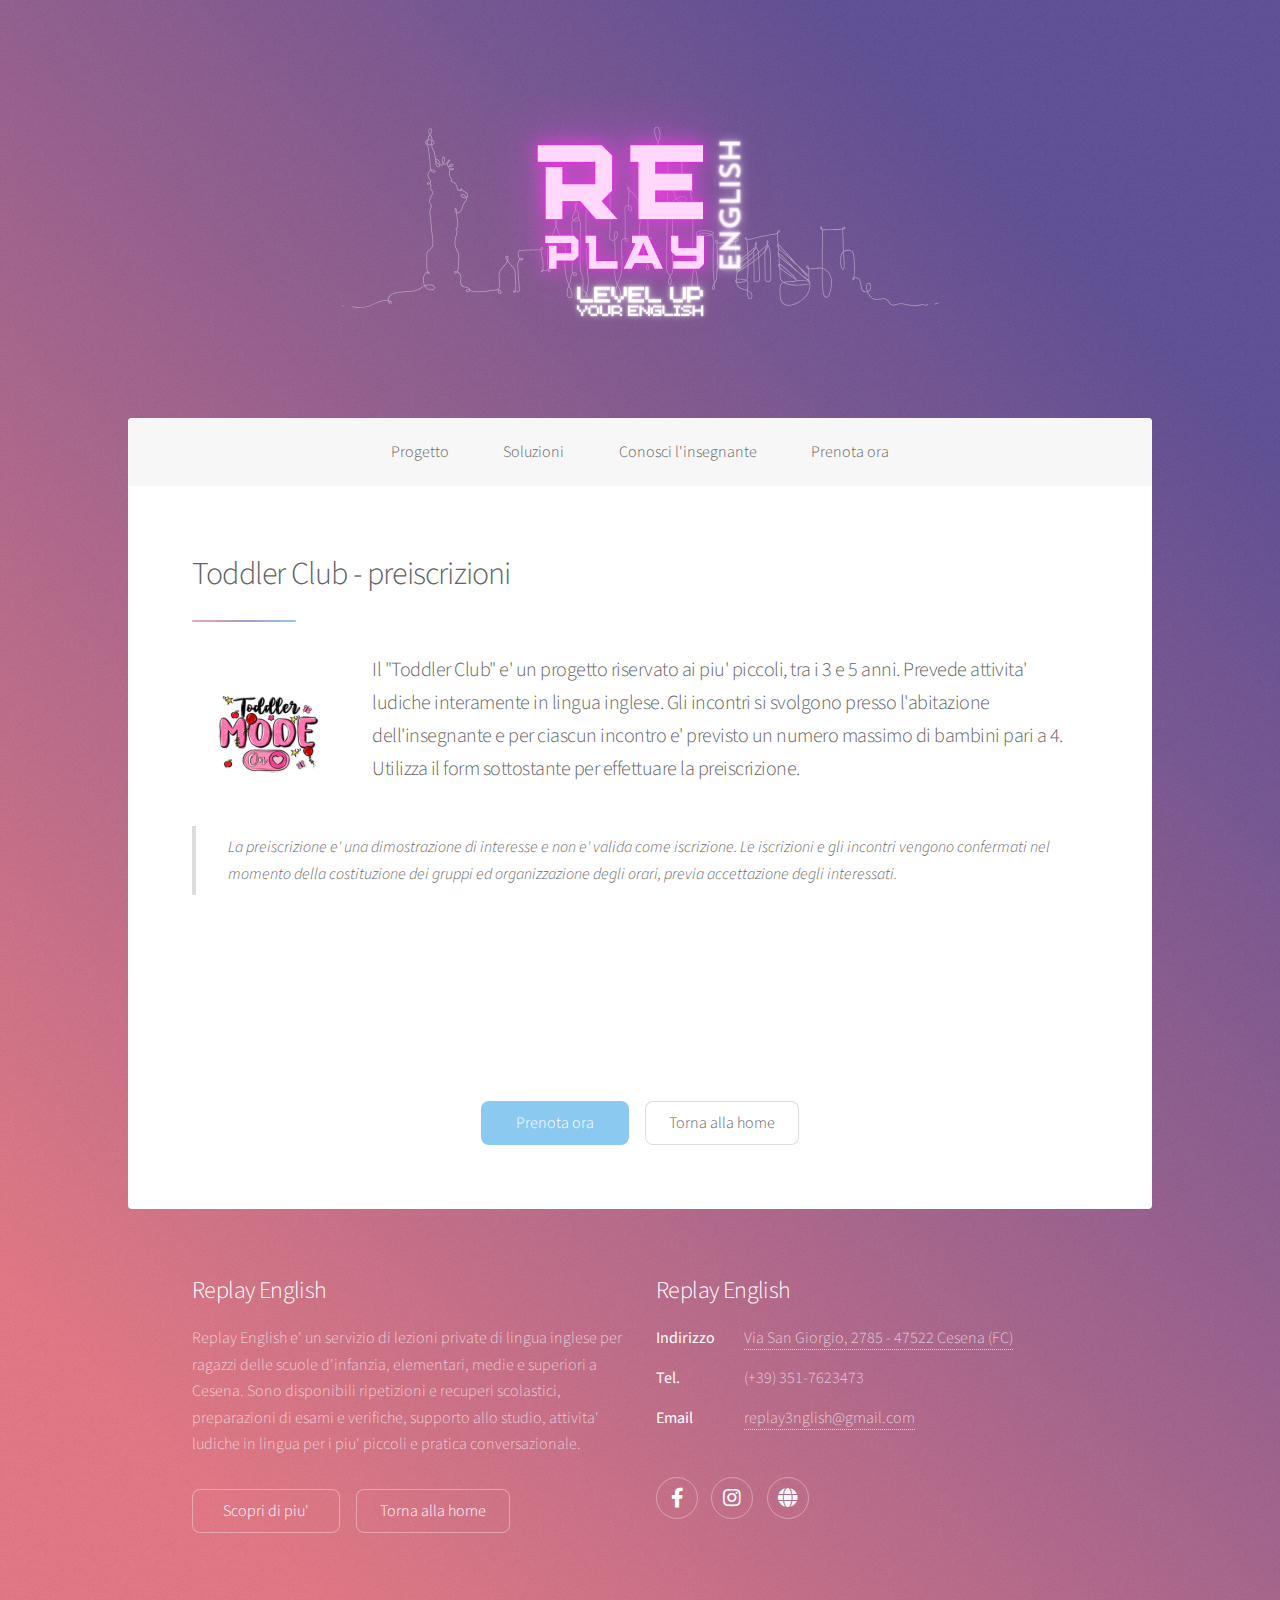
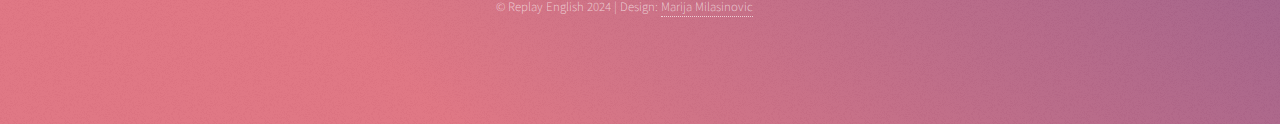
==== commit eaf7c8ce: "Update preiscrizionitoddler.html" ====
--- a/preiscrizionitoddler.html
+++ b/preiscrizionitoddler.html
@@ -36,15 +36,16 @@
 									<h2>Toddler Club - preiscrizioni</h2>
 									<p>
 										<span class="image left"><img src="images/toddler.png"></span>
-										Il "Toddler Club" e' un progetto riservato ai piu' piccoli, tra i 3 e 5 anni. Prevede attivita' ludiche interamente in lingua inglese.<br>
+										Il "Toddler Club" e' un progetto riservato ai piu' piccoli, tra i 3 e 5 anni. Prevede attivita' ludiche interamente in lingua inglese.
 										Gli incontri si svolgono presso l'abitazione dell'insegnante e per ciascun incontro e' previsto un numero massimo di bambini pari a 4.<br>
-										Utilizza il form sottostante per effettuare la preiscrizione.
+										Utilizza il form sottostante per effettuare la preiscrizione. 
+										<blockquote>La preiscrizione e' una dimostrazione di interesse e non e' valida come iscrizione. Le iscrizioni e gli incontri vengono confermati nel momento della
+										costituzione dei gruppi ed organizzazione degli orari, previa accettazione degli interessati.</blockquote>
 									</p>
 									
 									
 									
-									<iframe data-tally-src="https://tally.so/embed/waDD1q?alignLeft=1&hideTitle=1&transparentBackground=1&dynamicHeight=1" loading="lazy" width="100%" height="1894" frameborder="0" marginheight="0" marginwidth="0" title="Profilo studente"></iframe><script>var d=document,w="https://tally.so/widgets/embed.js",v=function(){"undefined"!=typeof Tally?Tally.loadEmbeds():d.querySelectorAll("iframe[data-tally-src]:not([src])").forEach((function(e){e.src=e.dataset.tallySrc}))};if("undefined"!=typeof Tally)v();else if(d.querySelector('script[src="'+w+'"]')==null){var s=d.createElement("script");s.src=w,s.onload=v,s.onerror=v,d.body.appendChild(s);}</script>
-								</header>
+<iframe data-tally-src="https://tally.so/embed/mKJkXX?alignLeft=1&hideTitle=1&transparentBackground=1&dynamicHeight=1" loading="lazy" width="100%" height="109" frameborder="0" marginheight="0" marginwidth="0" title="Preiscrizioni Toddlers Club"></iframe><script>var d=document,w="https://tally.so/widgets/embed.js",v=function(){"undefined"!=typeof Tally?Tally.loadEmbeds():d.querySelectorAll("iframe[data-tally-src]:not([src])").forEach((function(e){e.src=e.dataset.tallySrc}))};if("undefined"!=typeof Tally)v();else if(d.querySelector('script[src="'+w+'"]')==null){var s=d.createElement("script");s.src=w,s.onload=v,s.onerror=v,d.body.appendChild(s);}</script>								</header>
 								<footer class="major">
 									<ul class="actions special">
 									
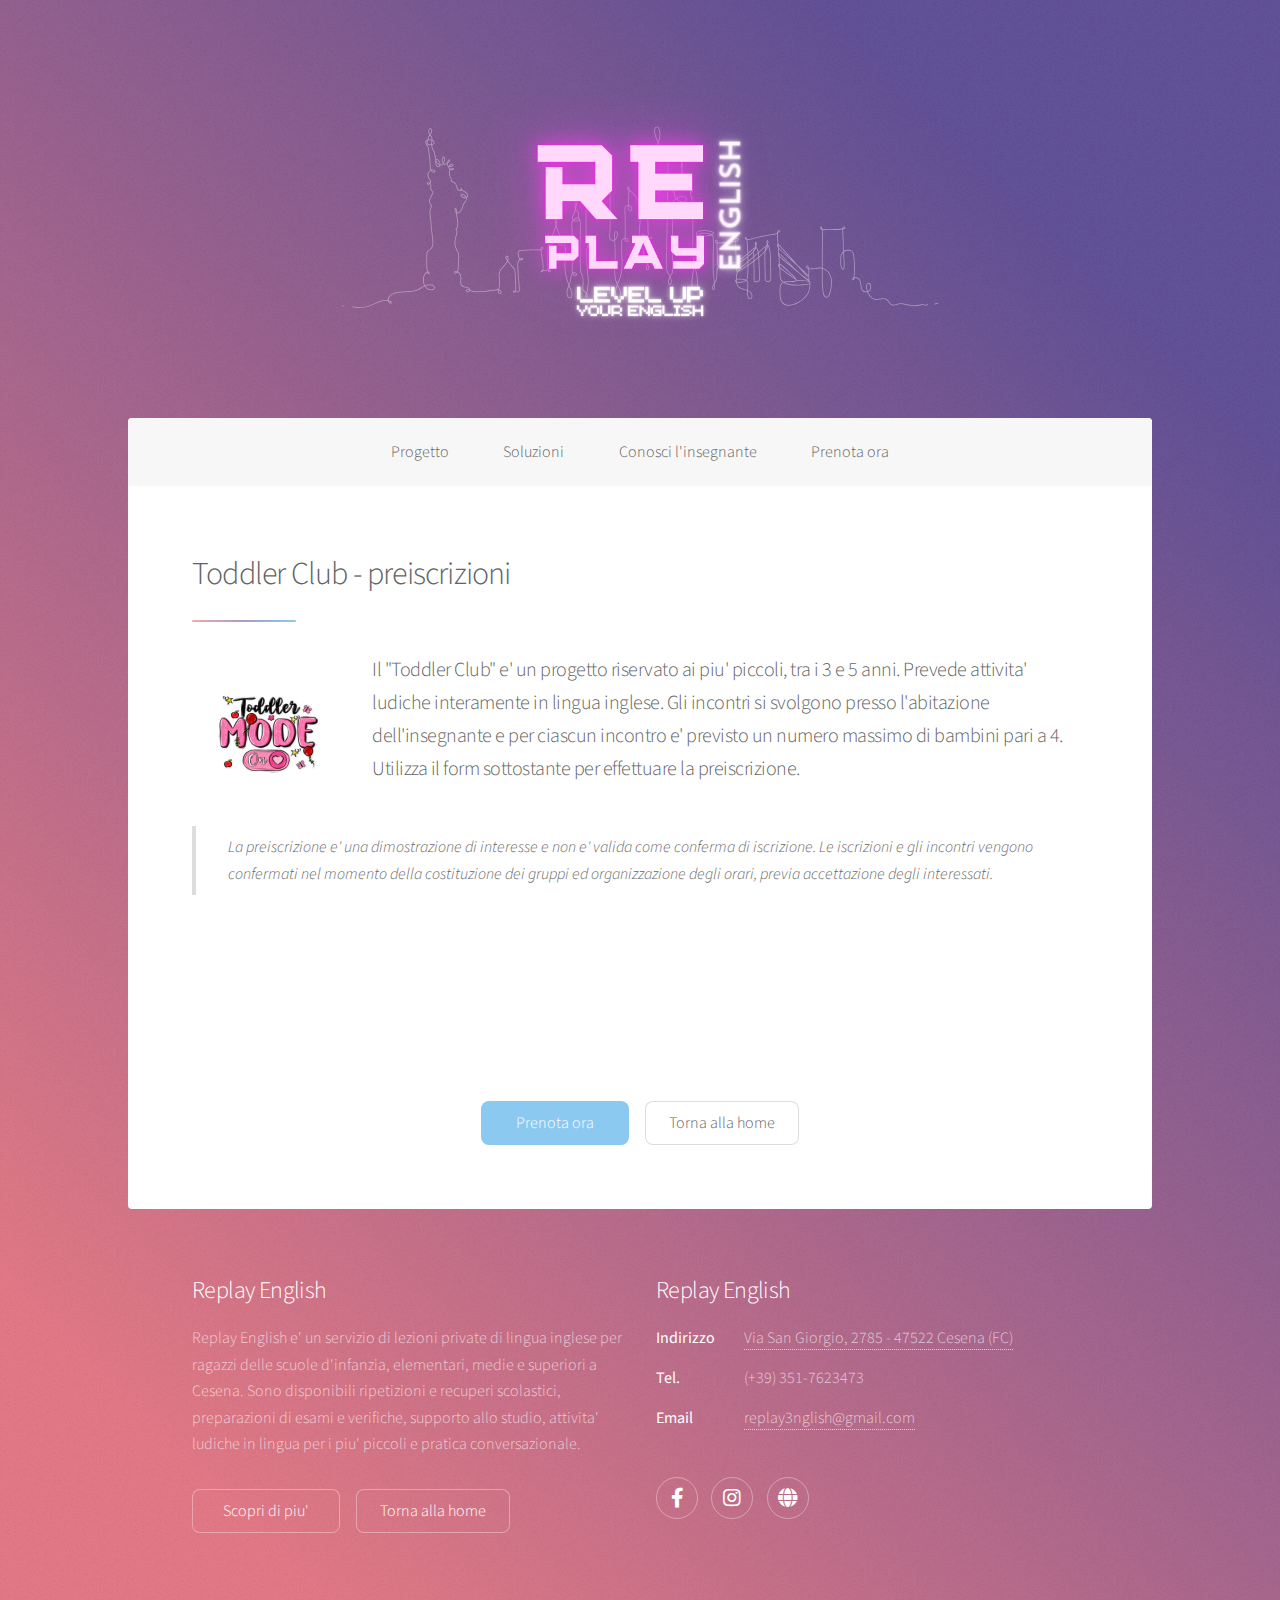
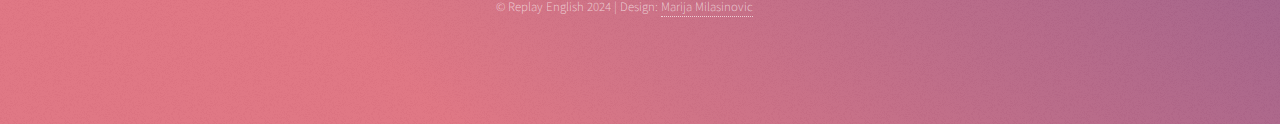
==== commit c894bf05: "Update preiscrizionitoddler.html" ====
--- a/preiscrizionitoddler.html
+++ b/preiscrizionitoddler.html
@@ -39,7 +39,7 @@
 										Il "Toddler Club" e' un progetto riservato ai piu' piccoli, tra i 3 e 5 anni. Prevede attivita' ludiche interamente in lingua inglese.
 										Gli incontri si svolgono presso l'abitazione dell'insegnante e per ciascun incontro e' previsto un numero massimo di bambini pari a 4.<br>
 										Utilizza il form sottostante per effettuare la preiscrizione. 
-										<blockquote>La preiscrizione e' una dimostrazione di interesse e non e' valida come iscrizione. Le iscrizioni e gli incontri vengono confermati nel momento della
+										<blockquote>La preiscrizione e' una dimostrazione di interesse e non e' valida come conferma di iscrizione. Le iscrizioni e gli incontri vengono confermati nel momento della
 										costituzione dei gruppi ed organizzazione degli orari, previa accettazione degli interessati.</blockquote>
 									</p>
 									
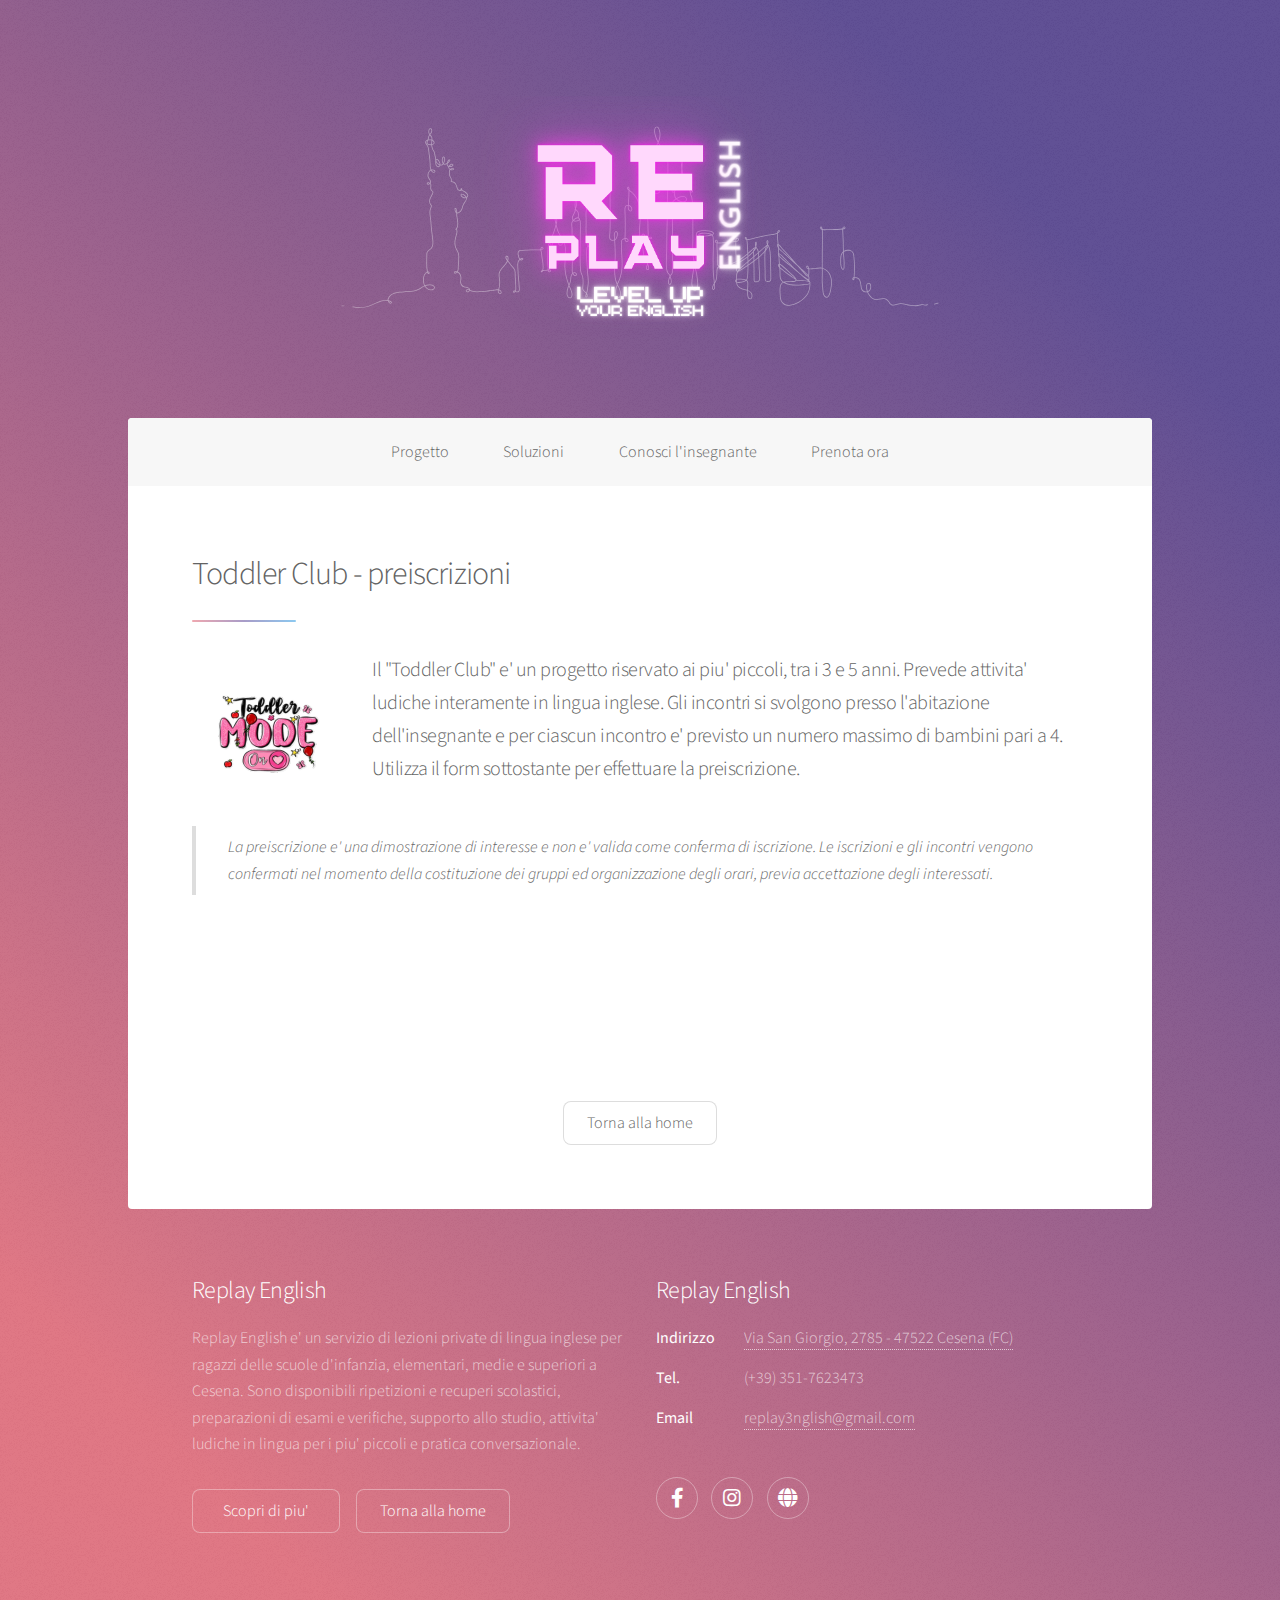
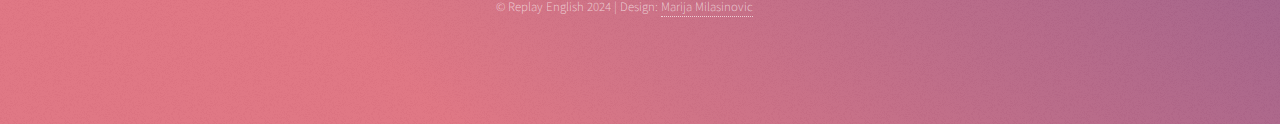
==== commit ebadde32: "Update preiscrizionitoddler.html" ====
--- a/preiscrizionitoddler.html
+++ b/preiscrizionitoddler.html
@@ -49,7 +49,6 @@
 								<footer class="major">
 									<ul class="actions special">
 									
-										<li><a href="index.html#prenotazioni.html" class="button primary">Prenota ora</a></li>
 										<li><a href="index.html#home" class="button">Torna alla home</a></li>
 									</ul>
 								</footer>	
